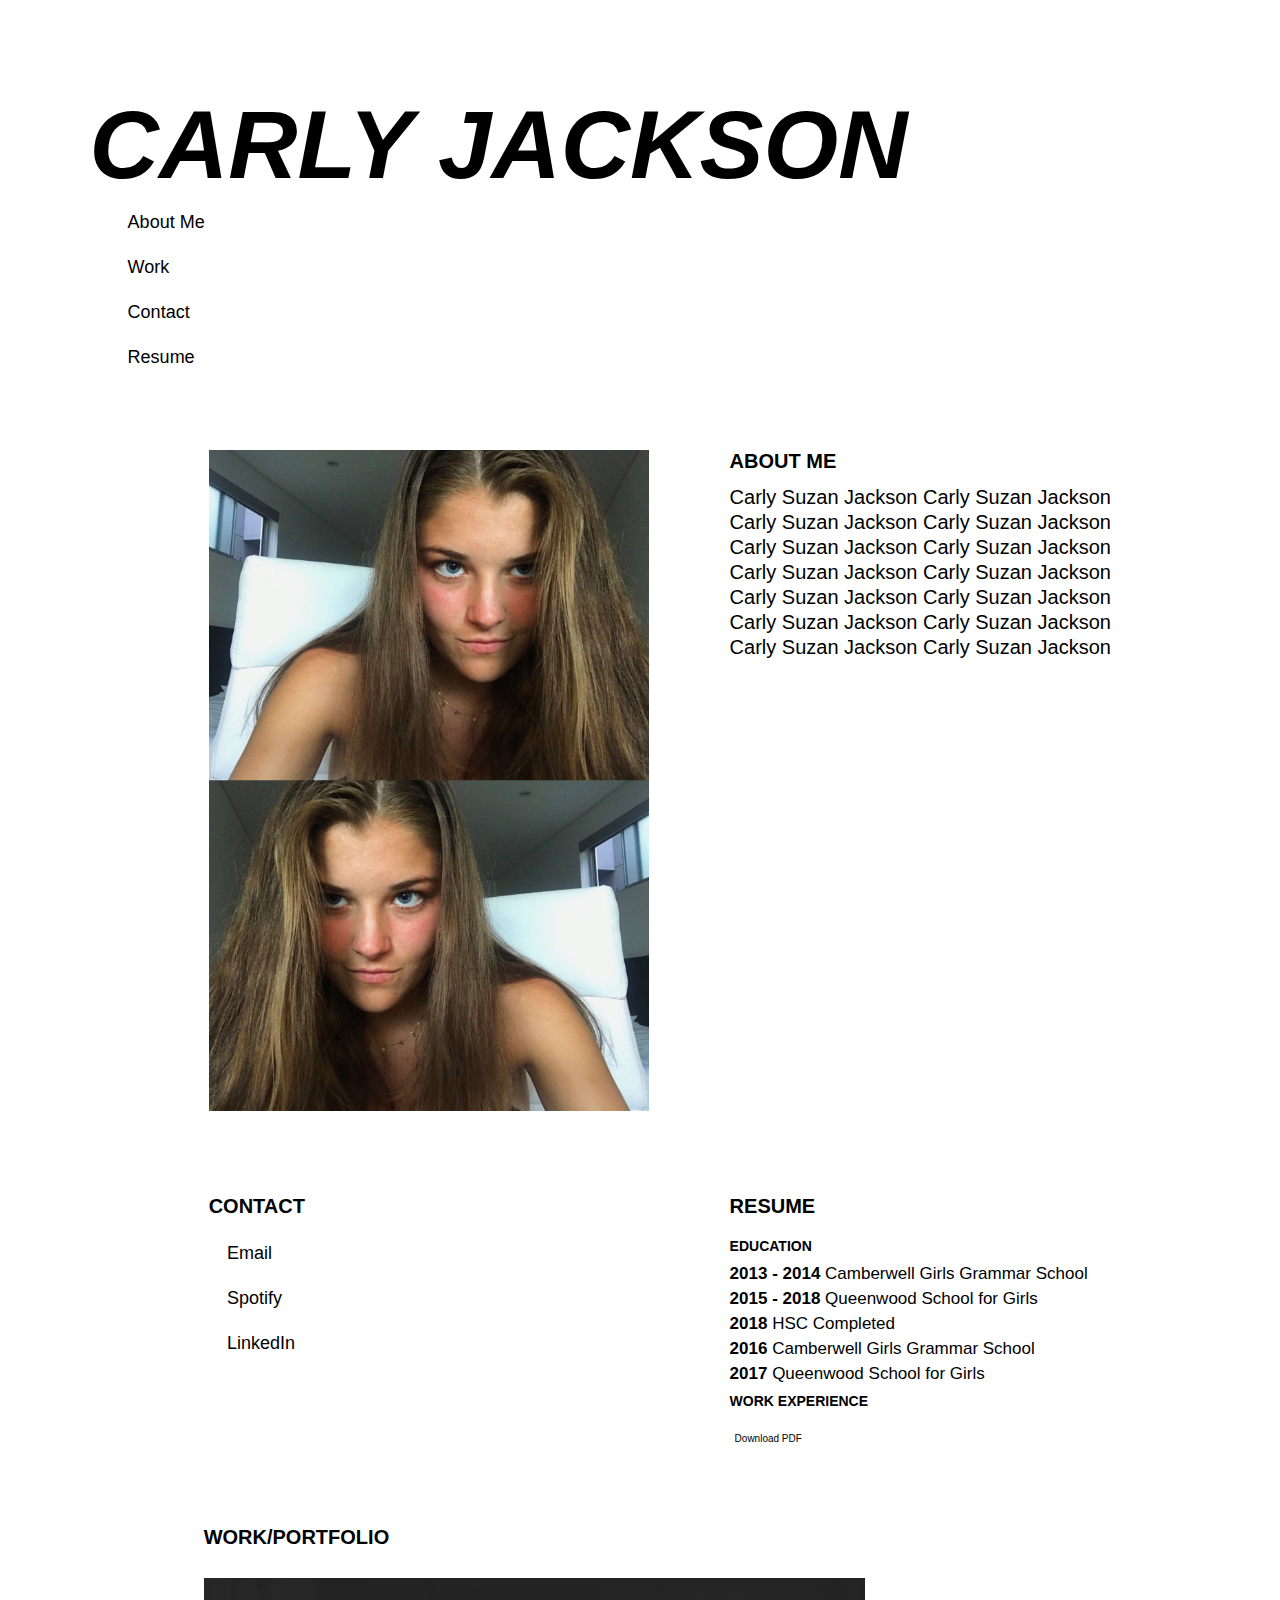
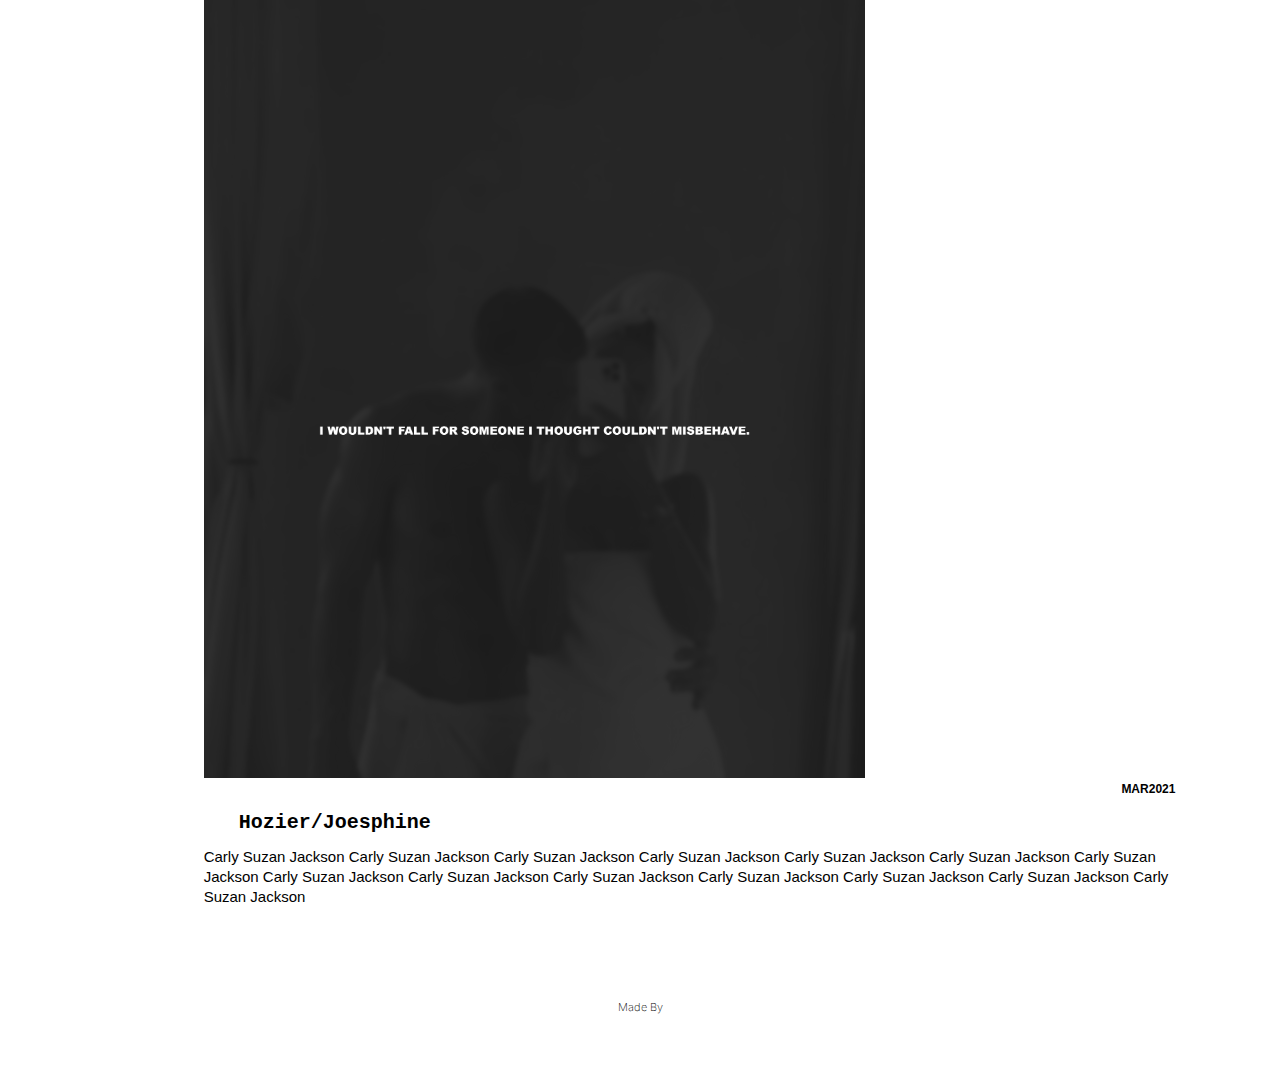
==== index.html @ 769faf05 "Adding in resume information, and basic layout complete." ====
<!DOCTYPE html>
<html lang="en-us">

<head>
    <meta charset="UTF-8" />
    <link rel="stylesheet" href="./assets/css/style.css">
    <!-- Imported Fonts -->
    <link rel="preconnect" href="https://fonts.gstatic.com"> 
    <link href="https://fonts.googleapis.com/css2?family=Inter&display=swap" rel="stylesheet">
    <title>Carly's Portfolio Page</title>

</head>


<style>
    /* @font-face {  
    src: url(assets/fonts/Matroska-RppG6.ttf) format("Matroska");
    } */
</style>

<body>
<!-- Header/Title -->
    <header>
        <h1>Carly Jackson</h1>
    </header>

    <!-- Navigation Bar -->
<nav class="nav-list">
    <ul>    
        <a href="#about-me">About Me</a>
        <a href="work">Work</a>
        <a href="#contact">Contact</a>
        <a href="#resume">Resume</a>
    </ul>
</nav>

<main>

    <div class="flex-container">
        <div class="flex-item">
<!-- Block 1 -->
            <!-- <img class="personal-img" src="assets/images/000039_copy.png"> -->
            <img class="personal-img" src="assets/images/cj.png">
            </div>
        
<!-- Block 2 -->
            <div class="flex-item">
                <h3 id="about-me">About Me</h3>
            <p>
            Carly Suzan Jackson Carly Suzan Jackson Carly Suzan Jackson Carly Suzan Jackson Carly Suzan Jackson Carly Suzan Jackson Carly Suzan Jackson Carly Suzan Jackson Carly Suzan Jackson Carly Suzan Jackson Carly Suzan Jackson Carly Suzan Jackson Carly Suzan Jackson Carly Suzan Jackson
            </p>
            </div>
        
<!-- Block 3 -->
            <div class="flex-item">
            <h3 id="contact">Contact</h3>
                <ul>
                    <a class="button" href="carlysjackson2@gmail.com">Email</a>
                    <a class="button">Spotify</a>
                    <a class="button" href="https://www.linkedin.com/in/carly-jackson-00000">LinkedIn</a>
                </ul>
            </div>

<!-- Block 4 -->
            <div class="flex-item">
                <h3 id="resume">Resume</h3>
                <p class="sub-heading">Education</p>
                <p class="resume-text"><strong>2013 - 2014</strong>     Camberwell Girls Grammar School</p>
                <p class="resume-text"><strong>2015 - 2018</strong>     Queenwood School for Girls</p>
                <p class="resume-text"><strong>2018</strong>    HSC Completed</p>
                <p class="resume-text"><strong>2016</strong>     Camberwell Girls Grammar School</p>
                <p class="resume-text"><strong>2017</strong>     Queenwood School for Girls</p>
                <p class="sub-heading">Work Experience</p>

                <p>
                <a class="pdf-style">Download PDF</a>
                </p>
            </div>
    </div>

<!-- Block 5 -->
    <div>
        <article class="full-width">
            <h3 id="work">Work/Portfolio</h3>
            <img class="image-two" src="./assets/images/000039_copy.png">
            <h6>MAR2021</h6>
            <h4>Hozier/Joesphine</h4>
            <p class="work-info">
            Carly Suzan Jackson Carly Suzan Jackson Carly Suzan Jackson Carly Suzan Jackson Carly Suzan Jackson Carly Suzan Jackson Carly Suzan Jackson Carly Suzan Jackson Carly Suzan Jackson Carly Suzan Jackson Carly Suzan Jackson Carly Suzan Jackson Carly Suzan Jackson Carly Suzan Jackson
            </p>
        </article>
    </div>

    <footer>
        <h5 class="footer-text">Made By</h5>
    </footer>
</main>
</html>
---- assets/css/style.css ----
* {
    margin: 0;
    /* border: solid; */
    border-color: rgb(255, 185, 80);
    box-sizing: border-box;
    border-width: 1px;
}

:root {
    margin-left: 7%;
    margin-right: 7%;
    margin-top: 7%;
}

/* Header */
h1 {
    font-family: Helvetica Neue, Arial, sans-serif;
    text-transform: uppercase;
    font-size: 600%;
    text-align: left;
    font-style: oblique;
    width: 100%;
}


/* Navigation Menu */
a {
    list-style-type: none;
    padding: 5px;
    display: block;
    font-family: Arial, Helvetica, sans-serif;
    color:black;
    font-size: 18px;
    text-decoration: none;
    margin-left: 3%;
    line-height: 35px;
}

ul {
    padding-inline-start: 0%;
}

/* Body */
/* Grid/Flex */
.flex-container {
    display: grid;
    flex-direction: row;
    align-items: flex-start;
    grid-template-columns: 50% 50%;
    margin-top: 30px;
    margin-left: 9%;
}

/* Individual Items */
.flex-item {
    flex-shrink: 1;
    align-items: flex-start;
    margin: 8%;
    /* margin: 3.5%; */
    max-width: 450px;
    /* padding: 20px; */
}

.flex-item:nth-child(odd) {
    margin-left: 20px;
}


/* Contents */
/* Personal Image */
.personal-img {
    max-width: 100%;
}


/* Text */
/* Subheadings */
h3 {
    font-family: 'Matroska-RppG6.ttf', Arial, Helvetica, sans-serif;
    font-size: 20px;
    font-weight: 300px;
    padding-bottom: 3%;
    text-transform: uppercase;
}

h4 {
    font-family:monospace;
    font-size: 20px;
    margin-left: 35px;
    padding-top: 15px;
    padding-bottom: 8px;
}

h6 {
    font-family:-apple-system, BlinkMacSystemFont, 'Segoe UI', Roboto, Oxygen, Ubuntu, Cantarell, 'Open Sans', 'Helvetica Neue', sans-serif;
    font-size: 12px;
    text-align: right;
    /* Incase font - New and imported */
    /* font-family: 'Inter', sans-serif; */
}

.sub-heading {
    font-family: -apple-system, BlinkMacSystemFont, 'Segoe UI', Roboto, Oxygen, Ubuntu, Cantarell, 'Open Sans', 'Helvetica Neue', sans-serif;
    font-size: 14px;
    font-weight: 700;
    text-transform: uppercase;
    line-height: 30px;
}

/* Paragraph Text */
p {
    font-family: Arial, Helvetica, sans-serif;
    font-size: 20px;
    text-align: left;
    line-height: 25px;
}

.resume-text {
    font-family: Helvetica, Arial, sans-serif;
    font-size: 17px;
}

.pdf-style {
    font-family: -apple-system, BlinkMacSystemFont, 'Segoe UI', Roboto, Oxygen, Ubuntu, Cantarell, 'Open Sans', 'Helvetica Neue', sans-serif;
    font-size: 10px;
    margin: 0;
}


article {
    font-family: ;
    margin-left: 9%;
    margin-top: 10px;
    margin-bottom: 10px;
    padding: 15px;
}

.image-two {
    filter: saturate(0);
    max-width: 100%;
    max-height: 800px;
}

/* Portfolio piece description. */
.work-info {
    font-family: -apple-system, BlinkMacSystemFont, 'Segoe UI', Roboto, Oxygen, Ubuntu, Cantarell, 'Open Sans', 'Helvetica Neue', sans-serif;
    font-size: 15px;
    text-align: left;
    line-height: 20px;
    padding-top: 5px;
}


/* Footer */
footer {
    background-color: white;
    height: 150px;
}

h5, .footer-text {
    font-family: 'Inter', sans-serif;
    font-size: 11px;
    font-weight: 200;
    text-align: center;
    vertical-align: middle;
    line-height: 150px;
}


/* EFFECTS */
/* Button HOVERS - Header, Navigation Bar and Contact */
/* h1:hover {
        text-shadow: 2px 3px rgb(255, 0, 149);
} */

a:hover {
    color: rgb(255, 0, 149);
    cursor: grab;
}

.image-two:hover {
    filter: saturate(100%);
    transition: 0.4s;
}

h1:hover {
    color: violet;
}

/* Button CLICKED */
a:active {
    font-style: oblique;
}


/* VIEW AND SIZES */
/* Portrait iPhone */
@media only screen {
    orientation: portrait;
}


/* Smaller screens */
/* Small Laptop #1  -  940px */
@media screen and (max-width: 940px) {
    h1 {
        font-size: 450%;
    }

    nav ul {
        padding-top: 3%;
}

    a {
        font-size: 15px;
    }
}

/* Big iPad #2  -  750px */
@media screen and (max-width: 750px) {
    h1 {
        font-size: 300%;
    }

    a {
        font-size: 17px;
    }

    /* Card / Section 1 */
    .card {
        flex-direction: column;
    }

    .column {
        width: 100%;
      }
}


/* Small iPad #3  -  650px */
@media screen and (max-width: 650px) {
    h1 {
        font-size: 300%;
    }

    nav ul {
        padding: 4%;
    }

    .flex-container {
        display: grid;
        flex-direction: row;
        align-items: flex-start;
        grid-template-columns: 100%;
        margin-top: 30px;
        margin-left: 4%;
        /* margin-bottom: 100px; */
    }

    .flex-item {
        margin-bottom: 9.5%;
        padding:0%;
    }

    article {
        margin: 30px;
    }
}

/* 1 Column */
/* Just Bigger Than iPhone  -  500px */ */
    @media screen and (max-width: 590px) {
    .flex-item {
        margin-bottom: 15%;
    }

    .flex-container {
        margin-left: 4%;
    }
}

/* iPhone  --  350 - 420px */
    @media screen and (max-width: 590px) {
        .flex-container {
            margin-left: 0%;
        }

        .flex-item {
            padding: 0;
            margin-top: 45px;
            margin-bottom: 45px;
        }

        h3 {
            font-size: 20px;
        }

        .personal-img {
            margin:0%;
        }

        article {
            margin:3.5%;
            margin-right: 15%;
            margin-left: 0%;
            padding: 12px;
            width: 100%;
        }

        .work-info {
            padding-top: 25px;
        }
    }


/* Navigation Bar */
@media screen and (max-width: 768px) {
    nav {
      flex-direction: column;
    }
}
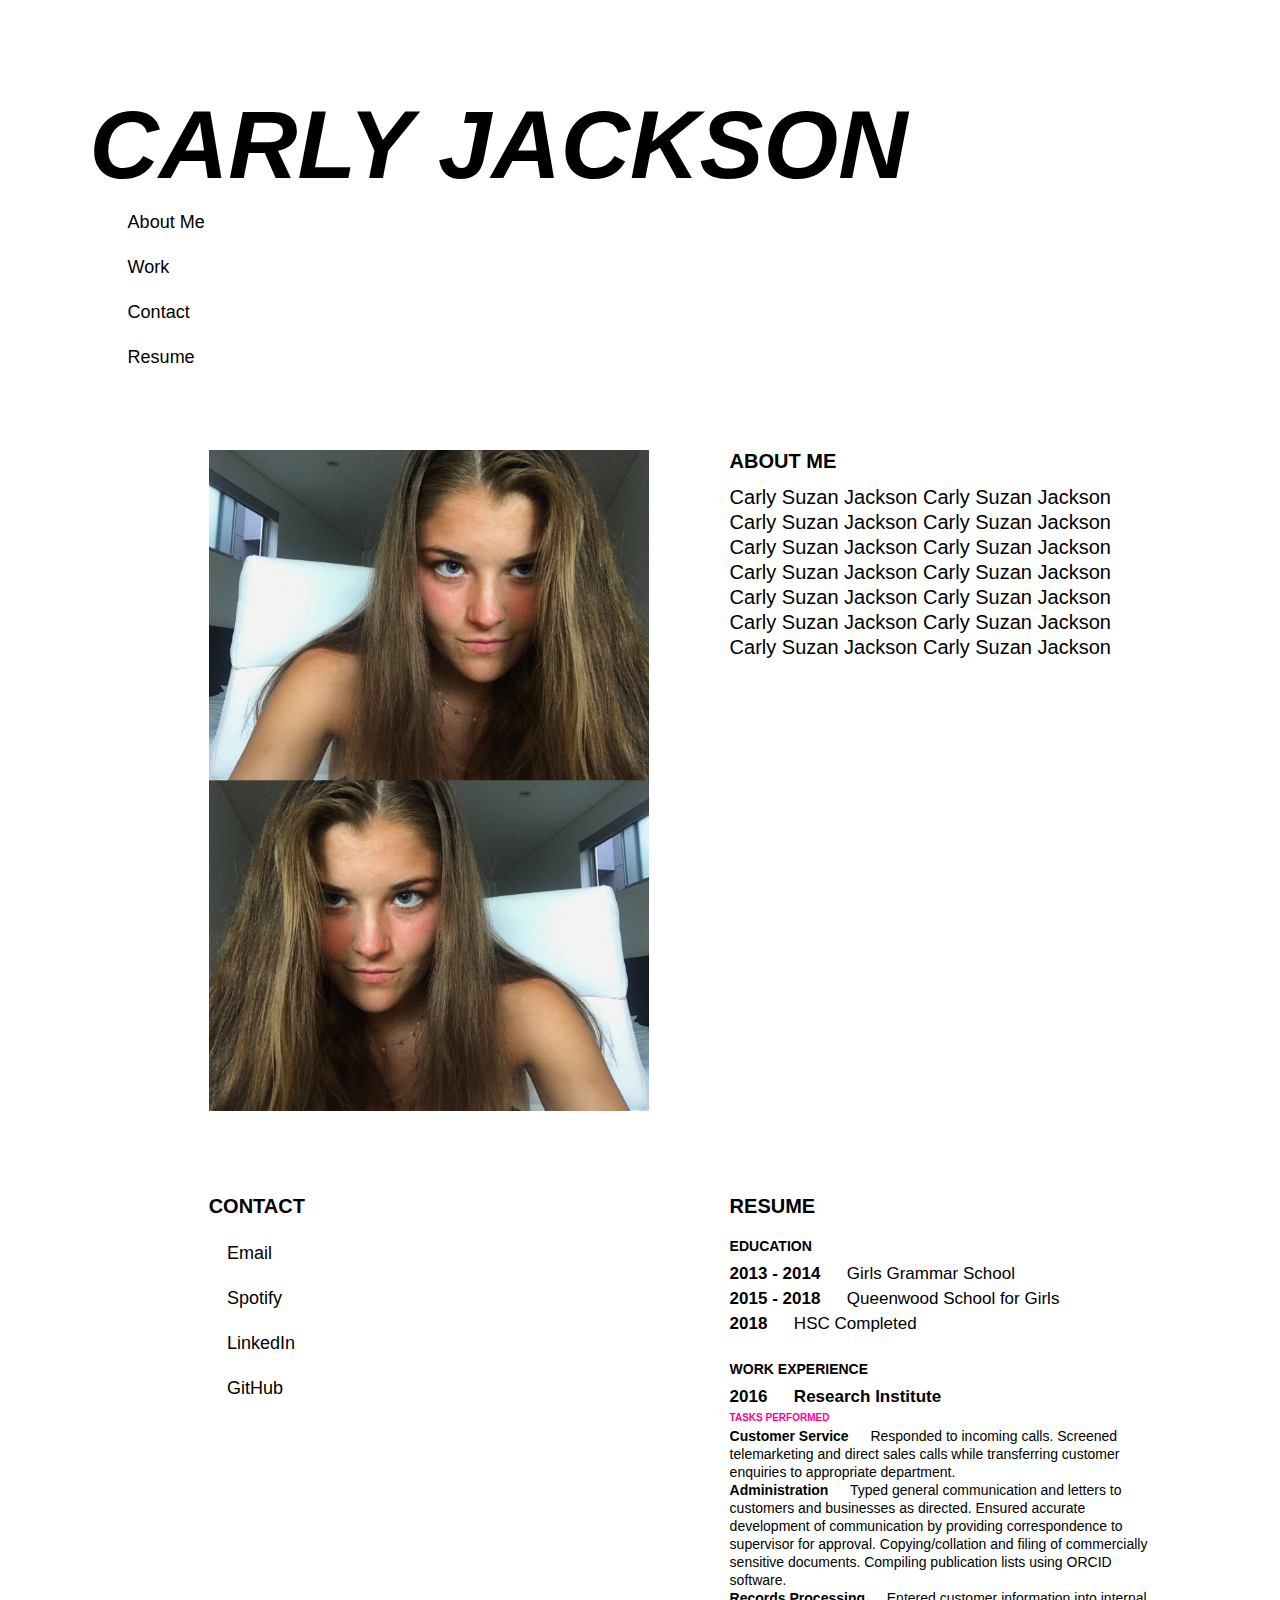
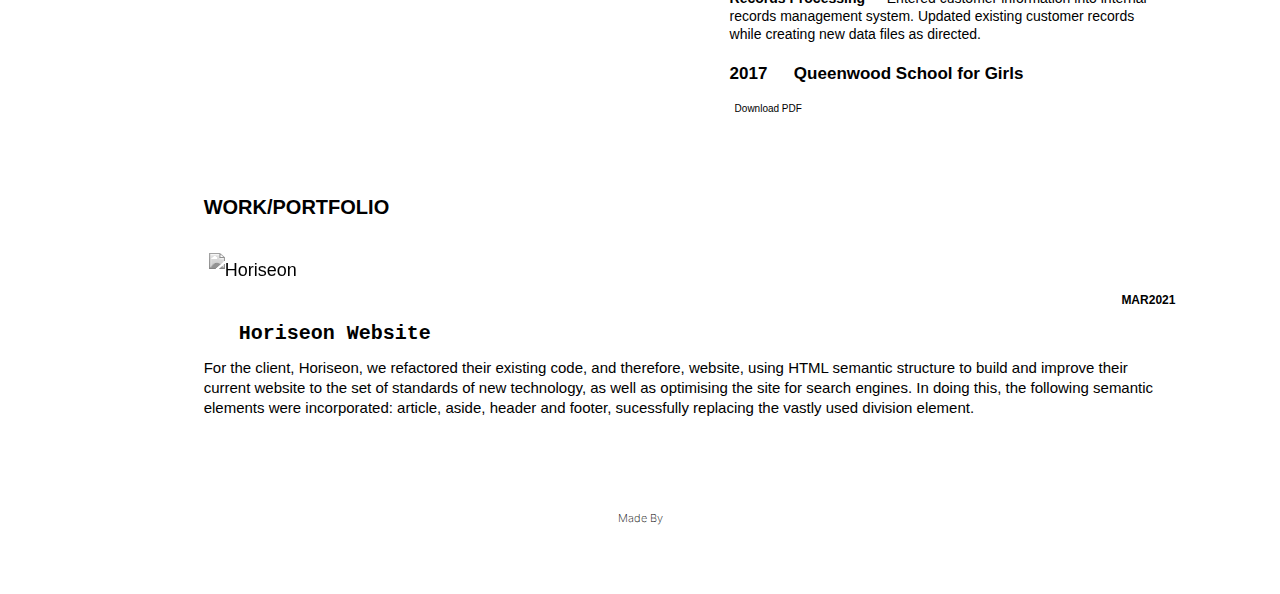
==== commit 4bc7cb87: "Nearly final product. Adding in resume items and need to finalise social links and about me. Tuesday" ====
--- a/index.html
+++ b/index.html
@@ -28,7 +28,7 @@
 <nav class="nav-list">
     <ul>    
         <a href="#about-me">About Me</a>
-        <a href="work">Work</a>
+        <a href="#work">Work</a>
         <a href="#contact">Contact</a>
         <a href="#resume">Resume</a>
     </ul>
@@ -36,60 +36,76 @@
 
 <main>
 
-    <div class="flex-container">
-        <div class="flex-item">
+    <main class="flex-container">
+        <main class="flex-item">
 <!-- Block 1 -->
             <!-- <img class="personal-img" src="assets/images/000039_copy.png"> -->
             <img class="personal-img" src="assets/images/cj.png">
-            </div>
+        </main>
         
 <!-- Block 2 -->
-            <div class="flex-item">
+            <main class="flex-item">
                 <h3 id="about-me">About Me</h3>
             <p>
             Carly Suzan Jackson Carly Suzan Jackson Carly Suzan Jackson Carly Suzan Jackson Carly Suzan Jackson Carly Suzan Jackson Carly Suzan Jackson Carly Suzan Jackson Carly Suzan Jackson Carly Suzan Jackson Carly Suzan Jackson Carly Suzan Jackson Carly Suzan Jackson Carly Suzan Jackson
             </p>
-            </div>
+            </main>
         
 <!-- Block 3 -->
-            <div class="flex-item">
+            <main class="flex-item">
             <h3 id="contact">Contact</h3>
                 <ul>
                     <a class="button" href="carlysjackson2@gmail.com">Email</a>
                     <a class="button">Spotify</a>
                     <a class="button" href="https://www.linkedin.com/in/carly-jackson-00000">LinkedIn</a>
+                    <a class="button" href="https://github.com/caarlyjackson">GitHub</a>
                 </ul>
-            </div>
+            </main>
 
 <!-- Block 4 -->
-            <div class="flex-item">
+            <main class="flex-item">
                 <h3 id="resume">Resume</h3>
                 <p class="sub-heading">Education</p>
-                <p class="resume-text"><strong>2013 - 2014</strong>     Camberwell Girls Grammar School</p>
-                <p class="resume-text"><strong>2015 - 2018</strong>     Queenwood School for Girls</p>
-                <p class="resume-text"><strong>2018</strong>    HSC Completed</p>
-                <p class="resume-text"><strong>2016</strong>     Camberwell Girls Grammar School</p>
-                <p class="resume-text"><strong>2017</strong>     Queenwood School for Girls</p>
+                    <p class="resume-text"><strong>2013 - 2014</strong> &emsp; Girls Grammar School</p>
+                    <p class="resume-text"><strong>2015 - 2018</strong> &emsp; Queenwood School for Girls</p>
+                    <p class="resume-text"><strong>2018</strong> &emsp; HSC Completed</p>
+                <br>
                 <p class="sub-heading">Work Experience</p>
+                <p class="resume-text"><strong>2016 &emsp; Research Institute</strong></p>
+                    <p class="explanation-heading">Tasks Performed</p>
+                        <p class="resume-explanation"><strong>Customer Service</strong> &emsp; Responded to incoming calls. Screened telemarketing and direct sales calls while transferring customer enquiries to appropriate department.</p>
+                        <p class="resume-explanation"><strong>Administration</strong> &emsp; Typed general communication and letters to customers and businesses as directed. Ensured accurate development of communication by providing correspondence to supervisor for approval. Copying/collation and filing of commercially sensitive documents. Compiling publication lists using ORCID software.</p>
+                        <p class="resume-explanation"><strong>Records Processing</strong> &emsp; Entered customer information into internal records management system. Updated existing customer records while creating new data files as directed.</p>
+        <br>
+                <p class="resume-text"><strong>2017 &emsp; Queenwood School for Girls</strong></p>
+                        <p class="explanation-heading"></p>
 
                 <p>
                 <a class="pdf-style">Download PDF</a>
                 </p>
-            </div>
-    </div>
+            </main>
+    </main>
 
 <!-- Block 5 -->
-    <div>
+    <main>
         <article class="full-width">
             <h3 id="work">Work/Portfolio</h3>
-            <img class="image-two" src="./assets/images/000039_copy.png">
+
+            <a class="portfolio-image" href="https://caarlyjackson.github.io/Horiseon_Website/">
+                <img src="./assets/images/CJ-Website-Screenshot-1.png" alt="Horiseon" class="portfolio-image">
+                </a>
+            <!-- <main a href="https://caarlyjackson.github.io/Horiseon_Website/"> -->
+            <!-- <img class="portfolio-image" alt="Horiseon" src="./assets/images/CJ-Website-Screenshot-1.png"> -->
+            <!-- <a class="portfolio-image" href="https://caarlyjackson.github.io/Horiseon_Website/"></a> -->
+        <!-- </main> -->
             <h6>MAR2021</h6>
-            <h4>Hozier/Joesphine</h4>
+            
+            <h4>Horiseon Website</h4>
             <p class="work-info">
-            Carly Suzan Jackson Carly Suzan Jackson Carly Suzan Jackson Carly Suzan Jackson Carly Suzan Jackson Carly Suzan Jackson Carly Suzan Jackson Carly Suzan Jackson Carly Suzan Jackson Carly Suzan Jackson Carly Suzan Jackson Carly Suzan Jackson Carly Suzan Jackson Carly Suzan Jackson
+            For the client, Horiseon, we refactored their existing code, and therefore, website, using HTML semantic structure to build and improve their current website to the set of standards of new technology, as well as optimising the site for search engines. In doing this, the following semantic elements were incorporated: article, aside, header and footer, sucessfully replacing the vastly used division element.
             </p>
         </article>
-    </div>
+    </main>
 
     <footer>
         <h5 class="footer-text">Made By</h5>
--- a/assets/css/style.css
+++ b/assets/css/style.css
@@ -4,6 +4,7 @@
     border-color: rgb(255, 185, 80);
     box-sizing: border-box;
     border-width: 1px;
+    background-color: white;
 }
 
 :root {
@@ -120,6 +121,22 @@
     font-size: 17px;
 }
 
+.explanation-heading {
+    font-family: Helvetica, sans-serif;
+    font-size: 10px;
+    /* font-style: oblique; */
+    font-weight: 600;
+    text-transform: uppercase;
+    line-height: 18px;
+    color: rgb(255, 0, 149);
+}
+
+.resume-explanation {
+    font-family: Helvetica, Arial, sans-serif;
+    font-size: 14px;
+    line-height: 18px;
+}
+
 .pdf-style {
     font-family: -apple-system, BlinkMacSystemFont, 'Segoe UI', Roboto, Oxygen, Ubuntu, Cantarell, 'Open Sans', 'Helvetica Neue', sans-serif;
     font-size: 10px;
@@ -135,10 +152,11 @@
     padding: 15px;
 }
 
-.image-two {
+.portfolio-image {
     filter: saturate(0);
     max-width: 100%;
     max-height: 800px;
+    margin-left: 0%;
 }
 
 /* Portfolio piece description. */
@@ -173,18 +191,19 @@
         text-shadow: 2px 3px rgb(255, 0, 149);
 } */
 
+/* Heading effects */
 a:hover {
     color: rgb(255, 0, 149);
     cursor: grab;
 }
 
-.image-two:hover {
+h1:hover {
+    color: violet;
+}
+
+.portfolio-image:hover {
     filter: saturate(100%);
     transition: 0.4s;
-}
-
-h1:hover {
-    color: violet;
 }
 
 /* Button CLICKED */
@@ -277,6 +296,10 @@
     .flex-container {
         margin-left: 4%;
     }
+
+    .portfolio-image {
+        filter: saturate(100);
+    
 }
 
 /* iPhone  --  350 - 420px */
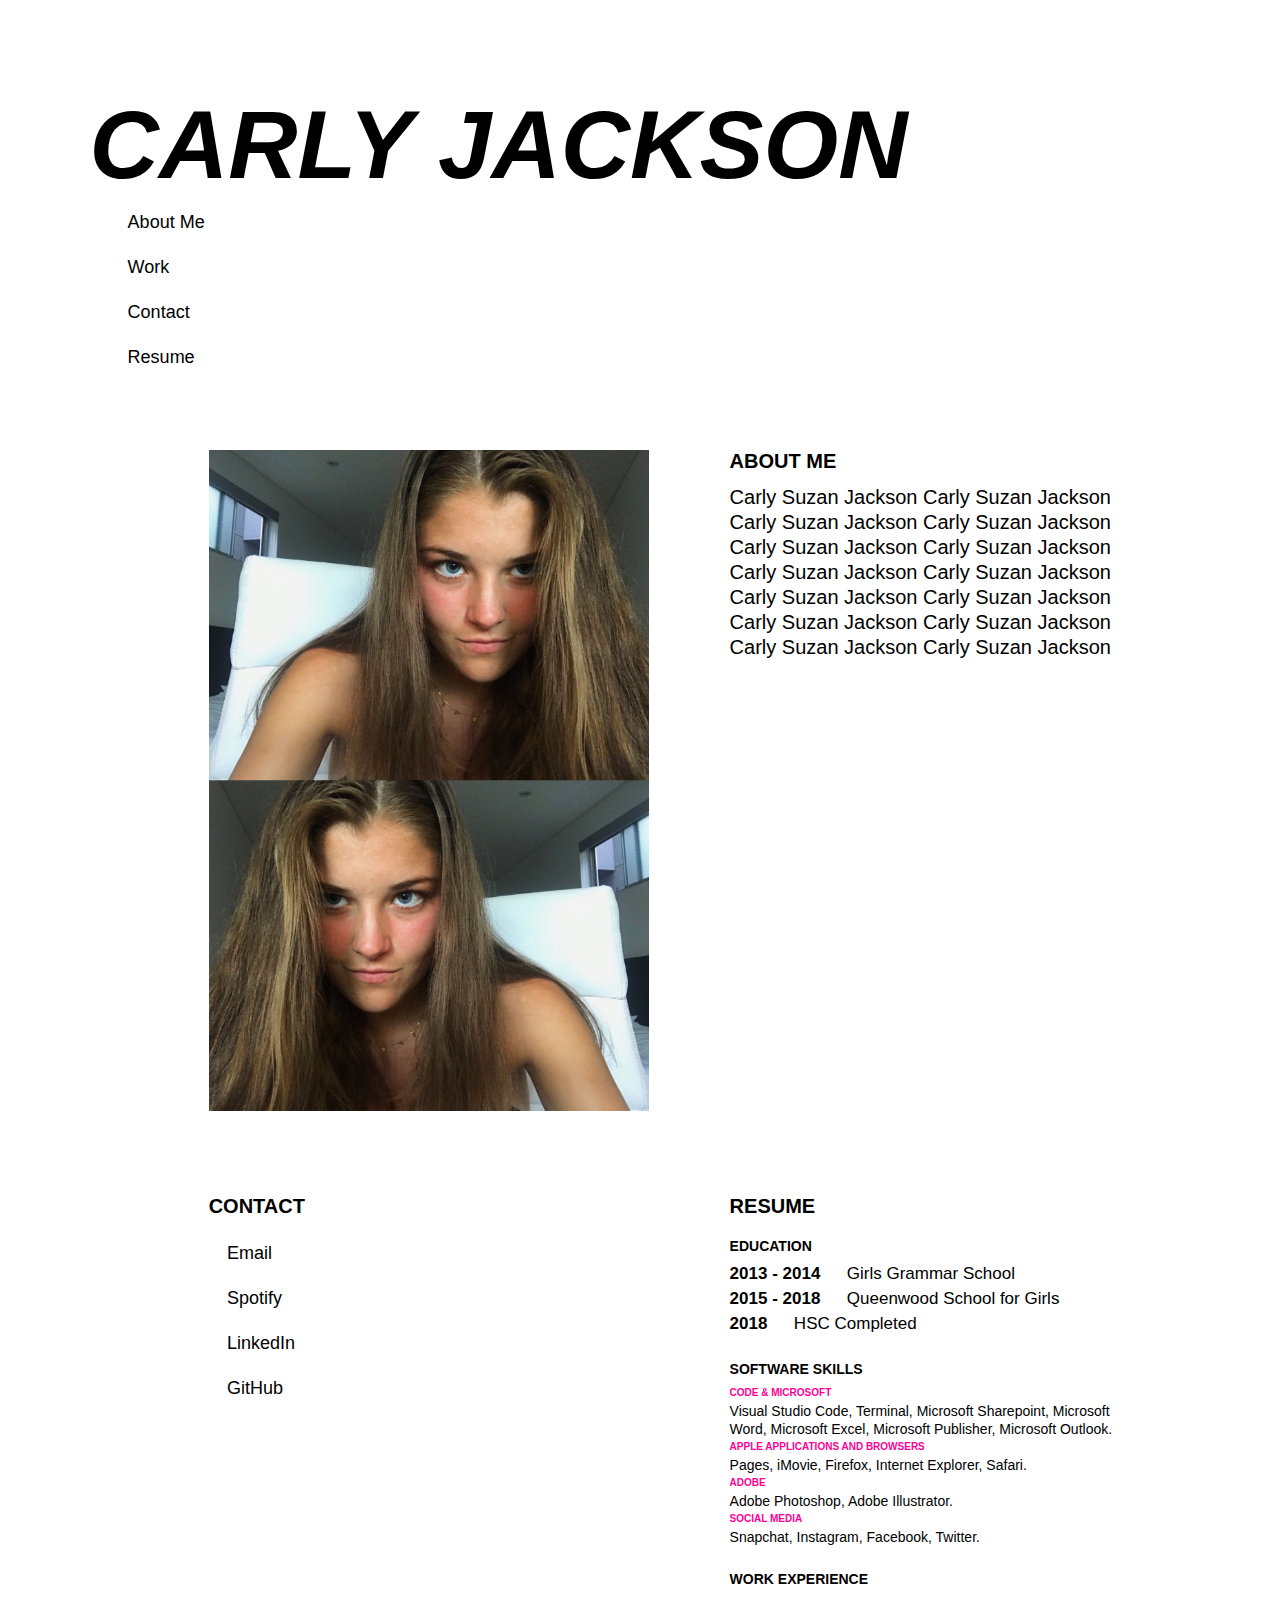
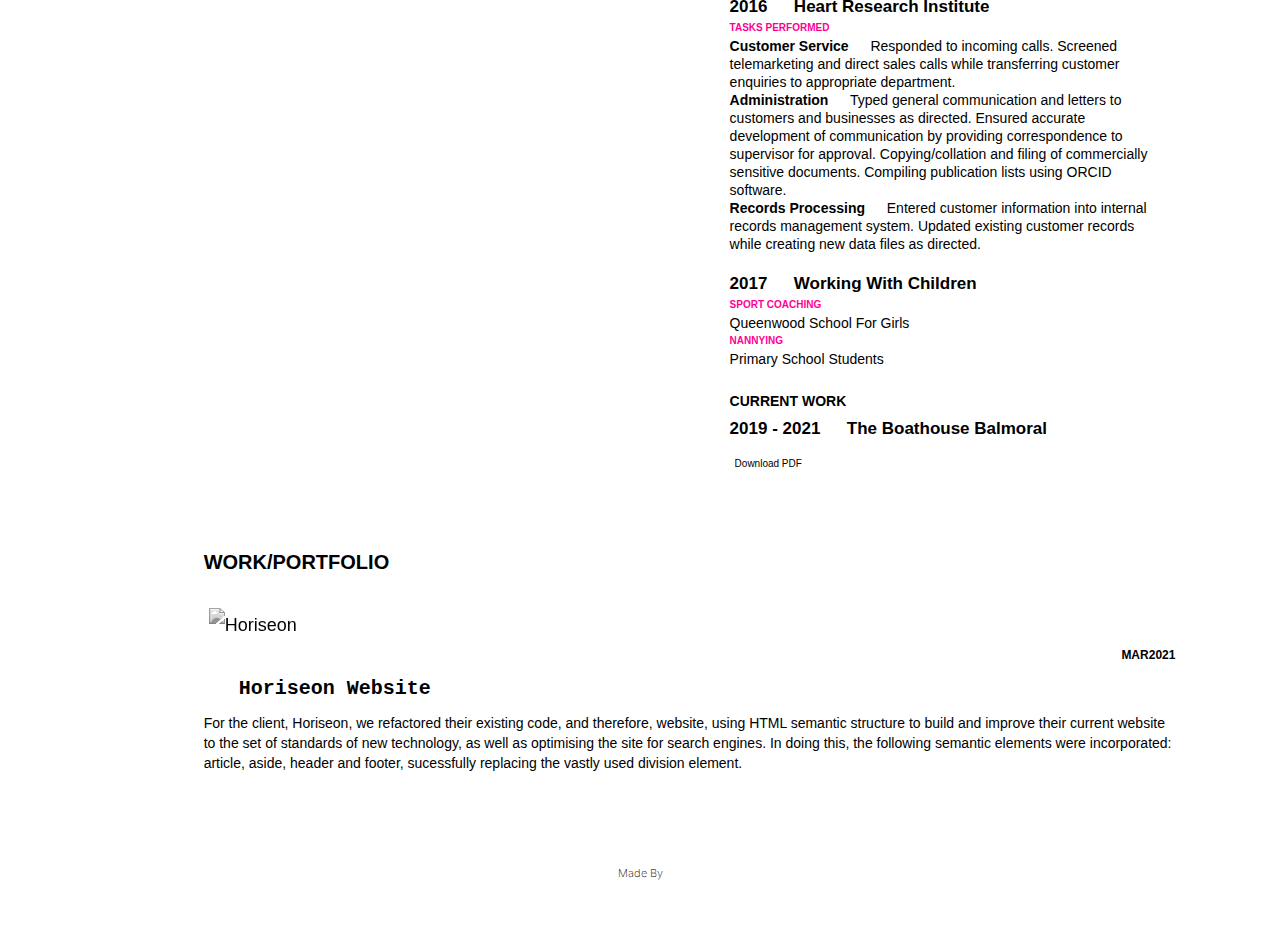
==== commit 5883fe36: "Checking iPhone screen/one column sizing." ====
--- a/index.html
+++ b/index.html
@@ -45,7 +45,7 @@
         
 <!-- Block 2 -->
             <main class="flex-item">
-                <h3 id="about-me">About Me</h3>
+                <h2 id="about-me">About Me</h2>
             <p>
             Carly Suzan Jackson Carly Suzan Jackson Carly Suzan Jackson Carly Suzan Jackson Carly Suzan Jackson Carly Suzan Jackson Carly Suzan Jackson Carly Suzan Jackson Carly Suzan Jackson Carly Suzan Jackson Carly Suzan Jackson Carly Suzan Jackson Carly Suzan Jackson Carly Suzan Jackson
             </p>
@@ -53,10 +53,10 @@
         
 <!-- Block 3 -->
             <main class="flex-item">
-            <h3 id="contact">Contact</h3>
+            <h2 id="contact">Contact</h2>
                 <ul>
                     <a class="button" href="carlysjackson2@gmail.com">Email</a>
-                    <a class="button">Spotify</a>
+                    <a class="button" href="spotify:user:carlysjackson">Spotify</a>
                     <a class="button" href="https://www.linkedin.com/in/carly-jackson-00000">LinkedIn</a>
                     <a class="button" href="https://github.com/caarlyjackson">GitHub</a>
                 </ul>
@@ -64,21 +64,48 @@
 
 <!-- Block 4 -->
             <main class="flex-item">
-                <h3 id="resume">Resume</h3>
+                <!-- Resume -->
+                <h2 id="resume">Resume</h2>
+                <!-- Education -->
                 <p class="sub-heading">Education</p>
                     <p class="resume-text"><strong>2013 - 2014</strong> &emsp; Girls Grammar School</p>
                     <p class="resume-text"><strong>2015 - 2018</strong> &emsp; Queenwood School for Girls</p>
                     <p class="resume-text"><strong>2018</strong> &emsp; HSC Completed</p>
-                <br>
+        <br>
+
+                <!-- Software Skills -->
+                <p class="sub-heading">Software Skills</p>
+                <p class="explanation-heading">Code & Microsoft</p>
+                <p class="resume-explanation">Visual Studio Code, Terminal, Microsoft Sharepoint, Microsoft Word, Microsoft Excel, Microsoft Publisher, Microsoft Outlook.</p>
+                <p class="explanation-heading">Apple Applications and Browsers</p>
+                <p class="resume-explanation">Pages, iMovie, Firefox, Internet Explorer, Safari.</p>
+                <p class="explanation-heading">Adobe</p>
+                <p class="resume-explanation">Adobe Photoshop, Adobe Illustrator.</p>
+                <p class="explanation-heading">Social Media</p>
+                <p class="resume-explanation">Snapchat, Instagram, Facebook, Twitter.</p>
+        <br>
+
+                <!-- Work Experience -->
                 <p class="sub-heading">Work Experience</p>
-                <p class="resume-text"><strong>2016 &emsp; Research Institute</strong></p>
+                <p class="resume-text"><strong>2016 &emsp; Heart Research Institute</strong></p>
                     <p class="explanation-heading">Tasks Performed</p>
                         <p class="resume-explanation"><strong>Customer Service</strong> &emsp; Responded to incoming calls. Screened telemarketing and direct sales calls while transferring customer enquiries to appropriate department.</p>
                         <p class="resume-explanation"><strong>Administration</strong> &emsp; Typed general communication and letters to customers and businesses as directed. Ensured accurate development of communication by providing correspondence to supervisor for approval. Copying/collation and filing of commercially sensitive documents. Compiling publication lists using ORCID software.</p>
                         <p class="resume-explanation"><strong>Records Processing</strong> &emsp; Entered customer information into internal records management system. Updated existing customer records while creating new data files as directed.</p>
         <br>
-                <p class="resume-text"><strong>2017 &emsp; Queenwood School for Girls</strong></p>
-                        <p class="explanation-heading"></p>
+
+                <p class="resume-text"><strong>2017 &emsp; Working With Children</strong></p>
+                        <p class="explanation-heading">Sport Coaching</p>
+                        <p class="resume-explanation">Queenwood School For Girls</p>
+                        <p class="explanation-heading">Nannying</p>
+                        <p class="resume-explanation">Primary School Students</p>
+
+        <br>
+
+                <!-- Current Work -->
+                <p class="sub-heading">Current Work</p>
+                <p class="resume-text"><strong>2019 - 2021 &emsp; The Boathouse Balmoral</strong></p>
+
 
                 <p>
                 <a class="pdf-style">Download PDF</a>
@@ -89,17 +116,16 @@
 <!-- Block 5 -->
     <main>
         <article class="full-width">
-            <h3 id="work">Work/Portfolio</h3>
-
+            <!-- Portfolio -->
+            <h2 id="work">Work/Portfolio</h2>
+    <!-- Work Block 1 -->
+            <!-- Image -->
             <a class="portfolio-image" href="https://caarlyjackson.github.io/Horiseon_Website/">
                 <img src="./assets/images/CJ-Website-Screenshot-1.png" alt="Horiseon" class="portfolio-image">
                 </a>
-            <!-- <main a href="https://caarlyjackson.github.io/Horiseon_Website/"> -->
-            <!-- <img class="portfolio-image" alt="Horiseon" src="./assets/images/CJ-Website-Screenshot-1.png"> -->
-            <!-- <a class="portfolio-image" href="https://caarlyjackson.github.io/Horiseon_Website/"></a> -->
-        <!-- </main> -->
             <h6>MAR2021</h6>
             
+<!-- Description -->
             <h4>Horiseon Website</h4>
             <p class="work-info">
             For the client, Horiseon, we refactored their existing code, and therefore, website, using HTML semantic structure to build and improve their current website to the set of standards of new technology, as well as optimising the site for search engines. In doing this, the following semantic elements were incorporated: article, aside, header and footer, sucessfully replacing the vastly used division element.
--- a/assets/css/style.css
+++ b/assets/css/style.css
@@ -76,7 +76,7 @@
 
 /* Text */
 /* Subheadings */
-h3 {
+h2 {
     font-family: 'Matroska-RppG6.ttf', Arial, Helvetica, sans-serif;
     font-size: 20px;
     font-weight: 300px;
@@ -162,7 +162,7 @@
 /* Portfolio piece description. */
 .work-info {
     font-family: -apple-system, BlinkMacSystemFont, 'Segoe UI', Roboto, Oxygen, Ubuntu, Cantarell, 'Open Sans', 'Helvetica Neue', sans-serif;
-    font-size: 15px;
+    font-size: 14px;
     text-align: left;
     line-height: 20px;
     padding-top: 5px;
@@ -287,8 +287,8 @@
 }
 
 /* 1 Column */
-/* Just Bigger Than iPhone  -  500px */ */
-    @media screen and (max-width: 590px) {
+/* Just Bigger Than iPhone  -  700px */ */
+    @media screen and (max-width: 700px) {
     .flex-item {
         margin-bottom: 15%;
     }
@@ -303,7 +303,7 @@
 }
 
 /* iPhone  --  350 - 420px */
-    @media screen and (max-width: 590px) {
+    @media screen and (max-width: 700px) {
         .flex-container {
             margin-left: 0%;
         }
@@ -314,7 +314,7 @@
             margin-bottom: 45px;
         }
 
-        h3 {
+        h2 {
             font-size: 20px;
         }
 
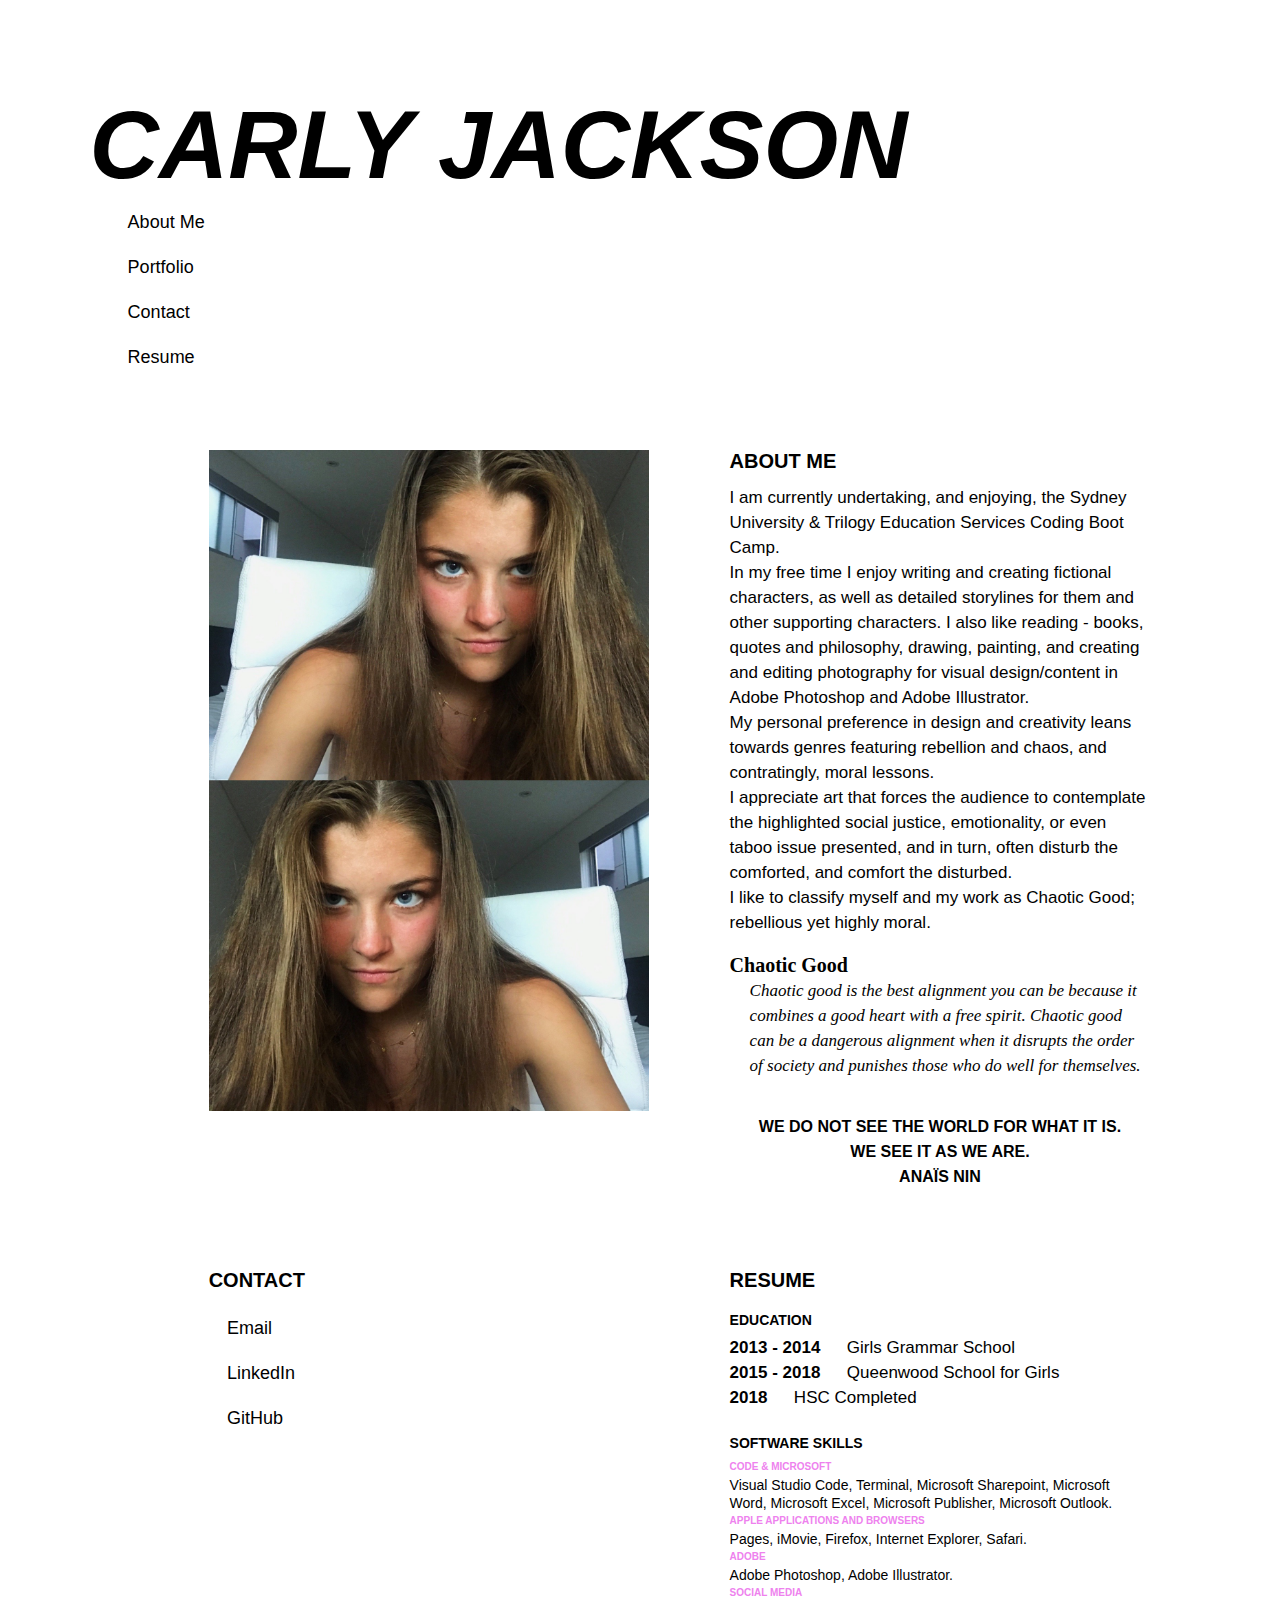
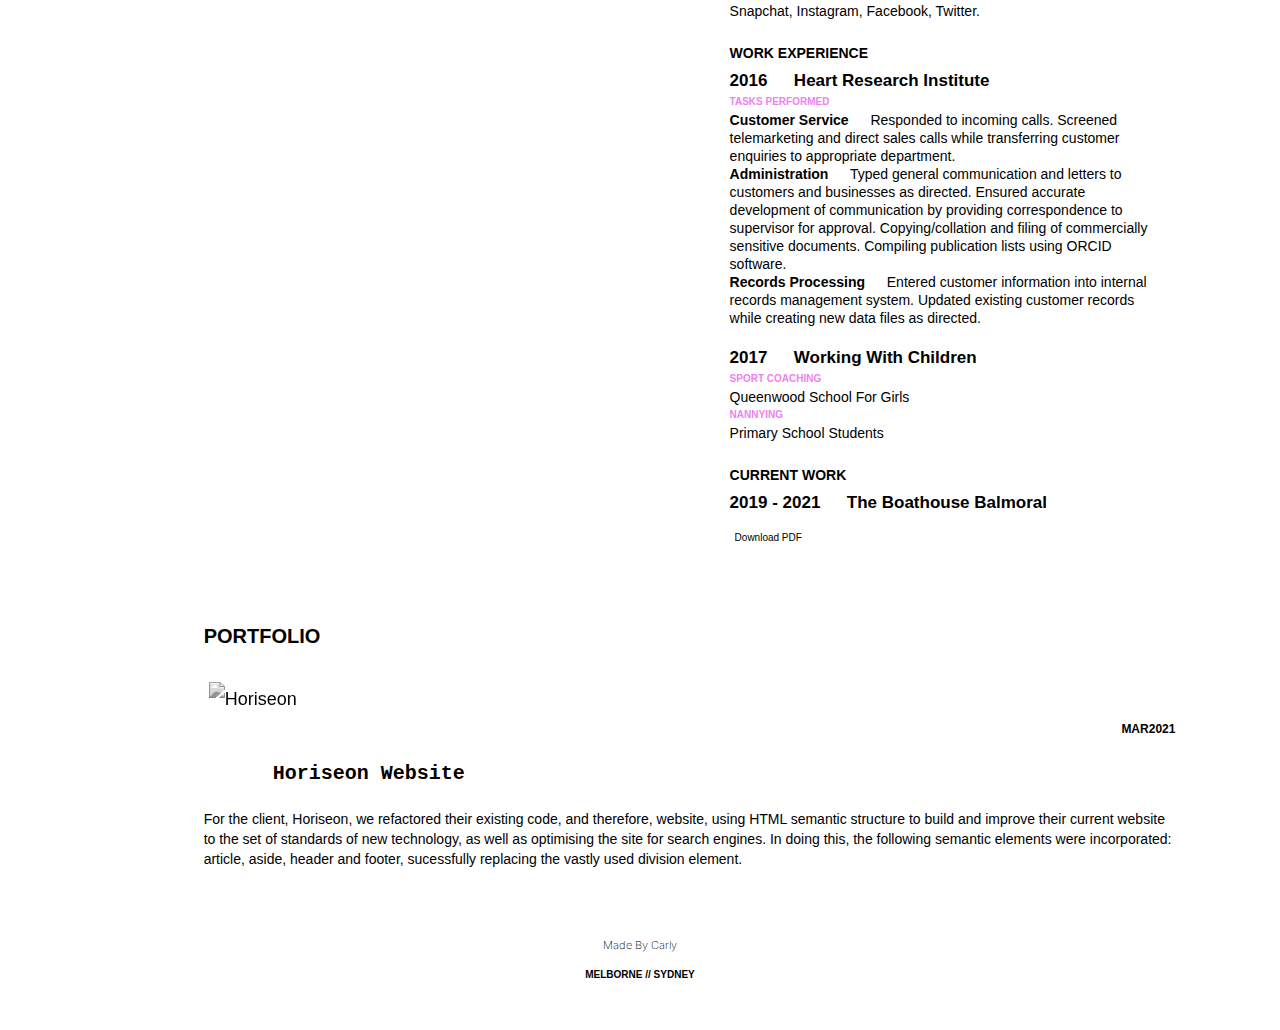
==== commit abf8d7c2: "Pretty much final upload. Index complete. Style sheet complete. README complete. Thursday 11/03. 12:" ====
--- a/index.html
+++ b/index.html
@@ -28,7 +28,7 @@
 <nav class="nav-list">
     <ul>    
         <a href="#about-me">About Me</a>
-        <a href="#work">Work</a>
+        <a href="#portfolio-part">Portfolio</a>
         <a href="#contact">Contact</a>
         <a href="#resume">Resume</a>
     </ul>
@@ -46,17 +46,28 @@
 <!-- Block 2 -->
             <main class="flex-item">
                 <h2 id="about-me">About Me</h2>
-            <p>
-            Carly Suzan Jackson Carly Suzan Jackson Carly Suzan Jackson Carly Suzan Jackson Carly Suzan Jackson Carly Suzan Jackson Carly Suzan Jackson Carly Suzan Jackson Carly Suzan Jackson Carly Suzan Jackson Carly Suzan Jackson Carly Suzan Jackson Carly Suzan Jackson Carly Suzan Jackson
-            </p>
+                    <p>I am currently undertaking, and enjoying, the Sydney University & Trilogy Education Services Coding Boot Camp.</p>
+                    <p>In my free time I enjoy writing and creating fictional characters, as well as detailed storylines for them and other supporting characters. I also like reading - books, quotes and philosophy, drawing, painting, and creating and editing photography for visual design/content in Adobe Photoshop and Adobe Illustrator.</p>
+                    <p>My personal preference in design and creativity leans towards genres featuring rebellion and chaos, and contratingly, moral lessons.</p>
+                    <p>I appreciate art that forces the audience to contemplate the highlighted social justice, emotionality, or even taboo issue presented, and in turn, often disturb the comforted, and comfort the disturbed.</p>
+                    <p>I like to classify myself and my work as Chaotic Good; rebellious yet highly moral.</p>
+            <br>
+                <p class="chaotic-good-heading"><b>Chaotic Good</b></p>
+                    <p class="chaotic-good-def">Chaotic good is the best alignment you can be because it combines a good heart with a free spirit. Chaotic good can be a dangerous alignment when it disrupts the order of society and punishes those who do well for themselves.</p>
+
+            <br>
+            <br>
+                <p class="personal-quote">We do not see the world for what it is.</p>
+                <p class="personal-quote">We see it as we are.</p>
+                <p class="personal-quote">Anaïs Nin</p>
             </main>
         
 <!-- Block 3 -->
             <main class="flex-item">
             <h2 id="contact">Contact</h2>
                 <ul>
-                    <a class="button" href="carlysjackson2@gmail.com">Email</a>
-                    <a class="button" href="spotify:user:carlysjackson">Spotify</a>
+                    <!-- <a class="button" href="carlysjackson2@gmail.com">Email</a> -->
+                    <a href="mailto:carlysjackson2@gmail.com">Email</a>
                     <a class="button" href="https://www.linkedin.com/in/carly-jackson-00000">LinkedIn</a>
                     <a class="button" href="https://github.com/caarlyjackson">GitHub</a>
                 </ul>
@@ -117,7 +128,7 @@
     <main>
         <article class="full-width">
             <!-- Portfolio -->
-            <h2 id="work">Work/Portfolio</h2>
+            <h2 id="portfolio-part">Portfolio</h2>
     <!-- Work Block 1 -->
             <!-- Image -->
             <a class="portfolio-image" href="https://caarlyjackson.github.io/Horiseon_Website/">
@@ -126,15 +137,22 @@
             <h6>MAR2021</h6>
             
 <!-- Description -->
-            <h4>Horiseon Website</h4>
+            <a class="website-1-heading" href="https://caarlyjackson.github.io/Horiseon_Website/">
+                <h4 class="website-1-heading">Horiseon Website</h4>
+            </a>
             <p class="work-info">
             For the client, Horiseon, we refactored their existing code, and therefore, website, using HTML semantic structure to build and improve their current website to the set of standards of new technology, as well as optimising the site for search engines. In doing this, the following semantic elements were incorporated: article, aside, header and footer, sucessfully replacing the vastly used division element.
             </p>
         </article>
     </main>
 
+    <br>
+    <br>
+
+<!-- Footer -->
     <footer>
-        <h5 class="footer-text">Made By</h5>
+        <h5 id="footer-text" class="footer-text">Made By Carly</h5>
+        <p id="footer-text" class="footer-location-text">Melborne // Sydney</p>
     </footer>
 </main>
 </html>--- a/assets/css/style.css
+++ b/assets/css/style.css
@@ -17,9 +17,9 @@
 h1 {
     font-family: Helvetica Neue, Arial, sans-serif;
     text-transform: uppercase;
+    font-style: oblique;
     font-size: 600%;
     text-align: left;
-    font-style: oblique;
     width: 100%;
 }
 
@@ -111,10 +111,33 @@
 /* Paragraph Text */
 p {
     font-family: Arial, Helvetica, sans-serif;
-    font-size: 20px;
+    font-size: 17px;
     text-align: left;
     line-height: 25px;
 }
+
+.chaotic-good-heading {
+    font-family: 'Times New Roman', Times, serif;
+    font-size: 20px;
+    font-weight: 700;
+}
+
+.chaotic-good-def {
+    font-family: 'Times New Roman', Times, serif;
+    font-size: 17px;
+    font-style: italic;
+    padding-left: 20px;
+}
+
+/* Quote */
+.personal-quote {
+    font-family: Helvetica, Arial, sans-serif;
+    font-weight: 700;
+    font-size: 16px;
+    text-transform: uppercase;
+    text-align: center;
+}
+
 
 .resume-text {
     font-family: Helvetica, Arial, sans-serif;
@@ -128,7 +151,7 @@
     font-weight: 600;
     text-transform: uppercase;
     line-height: 18px;
-    color: rgb(255, 0, 149);
+    color: violet;
 }
 
 .resume-explanation {
@@ -172,43 +195,59 @@
 /* Footer */
 footer {
     background-color: white;
-    height: 150px;
+    height: 100px;
+}
+
+#footer-text {
+    text-align: center;
+    vertical-align: middle;
+    line-height: 30px;
 }
 
 h5, .footer-text {
     font-family: 'Inter', sans-serif;
     font-size: 11px;
     font-weight: 200;
-    text-align: center;
-    vertical-align: middle;
-    line-height: 150px;
+}
+
+.footer-location-text {
+    font-family: Helvetica, Arial, sans-serif;
+    font-weight: 700;
+    font-size: 10px;
+    text-transform: uppercase;
 }
 
 
 /* EFFECTS */
 /* Button HOVERS - Header, Navigation Bar and Contact */
-/* h1:hover {
-        text-shadow: 2px 3px rgb(255, 0, 149);
-} */
-
-/* Heading effects */
+h1:hover {
+    text-shadow: 2px 3px rgb(255, 0, 149);
+}
+
+/* Sub-heading effects */
 a:hover {
     color: rgb(255, 0, 149);
     cursor: grab;
 }
 
-h1:hover {
+/* h1:hover {
     color: violet;
-}
+} */
 
 .portfolio-image:hover {
     filter: saturate(100%);
     transition: 0.4s;
 }
 
+.website-1-heading:hover {
+    cursor: grab;
+    color: rgb(255, 0, 149);
+}
+
 /* Button CLICKED */
 a:active {
     font-style: oblique;
+    color: rgb(0, 255, 255);
 }
 
 
@@ -235,8 +274,8 @@
     }
 }
 
-/* Big iPad #2  -  750px */
-@media screen and (max-width: 750px) {
+/* WIDTH 400px */
+@media screen and (max-width: 600px) {
     h1 {
         font-size: 300%;
     }
@@ -252,14 +291,6 @@
 
     .column {
         width: 100%;
-      }
-}
-
-
-/* Small iPad #3  -  650px */
-@media screen and (max-width: 650px) {
-    h1 {
-        font-size: 300%;
     }
 
     nav ul {
@@ -267,13 +298,17 @@
     }
 
     .flex-container {
-        display: grid;
+        /* display: grid; */
         flex-direction: row;
         align-items: flex-start;
         grid-template-columns: 100%;
         margin-top: 30px;
         margin-left: 4%;
-        /* margin-bottom: 100px; */
+        margin-bottom: 100px;
+    }
+
+    .row {
+    flex-direction: column;
     }
 
     .flex-item {
@@ -288,7 +323,7 @@
 
 /* 1 Column */
 /* Just Bigger Than iPhone  -  700px */ */
-    @media screen and (max-width: 700px) {
+    @media screen and (max-width: 380px) {
     .flex-item {
         margin-bottom: 15%;
     }
@@ -303,7 +338,7 @@
 }
 
 /* iPhone  --  350 - 420px */
-    @media screen and (max-width: 700px) {
+    @media screen and (max-width: 380px) {
         .flex-container {
             margin-left: 0%;
         }
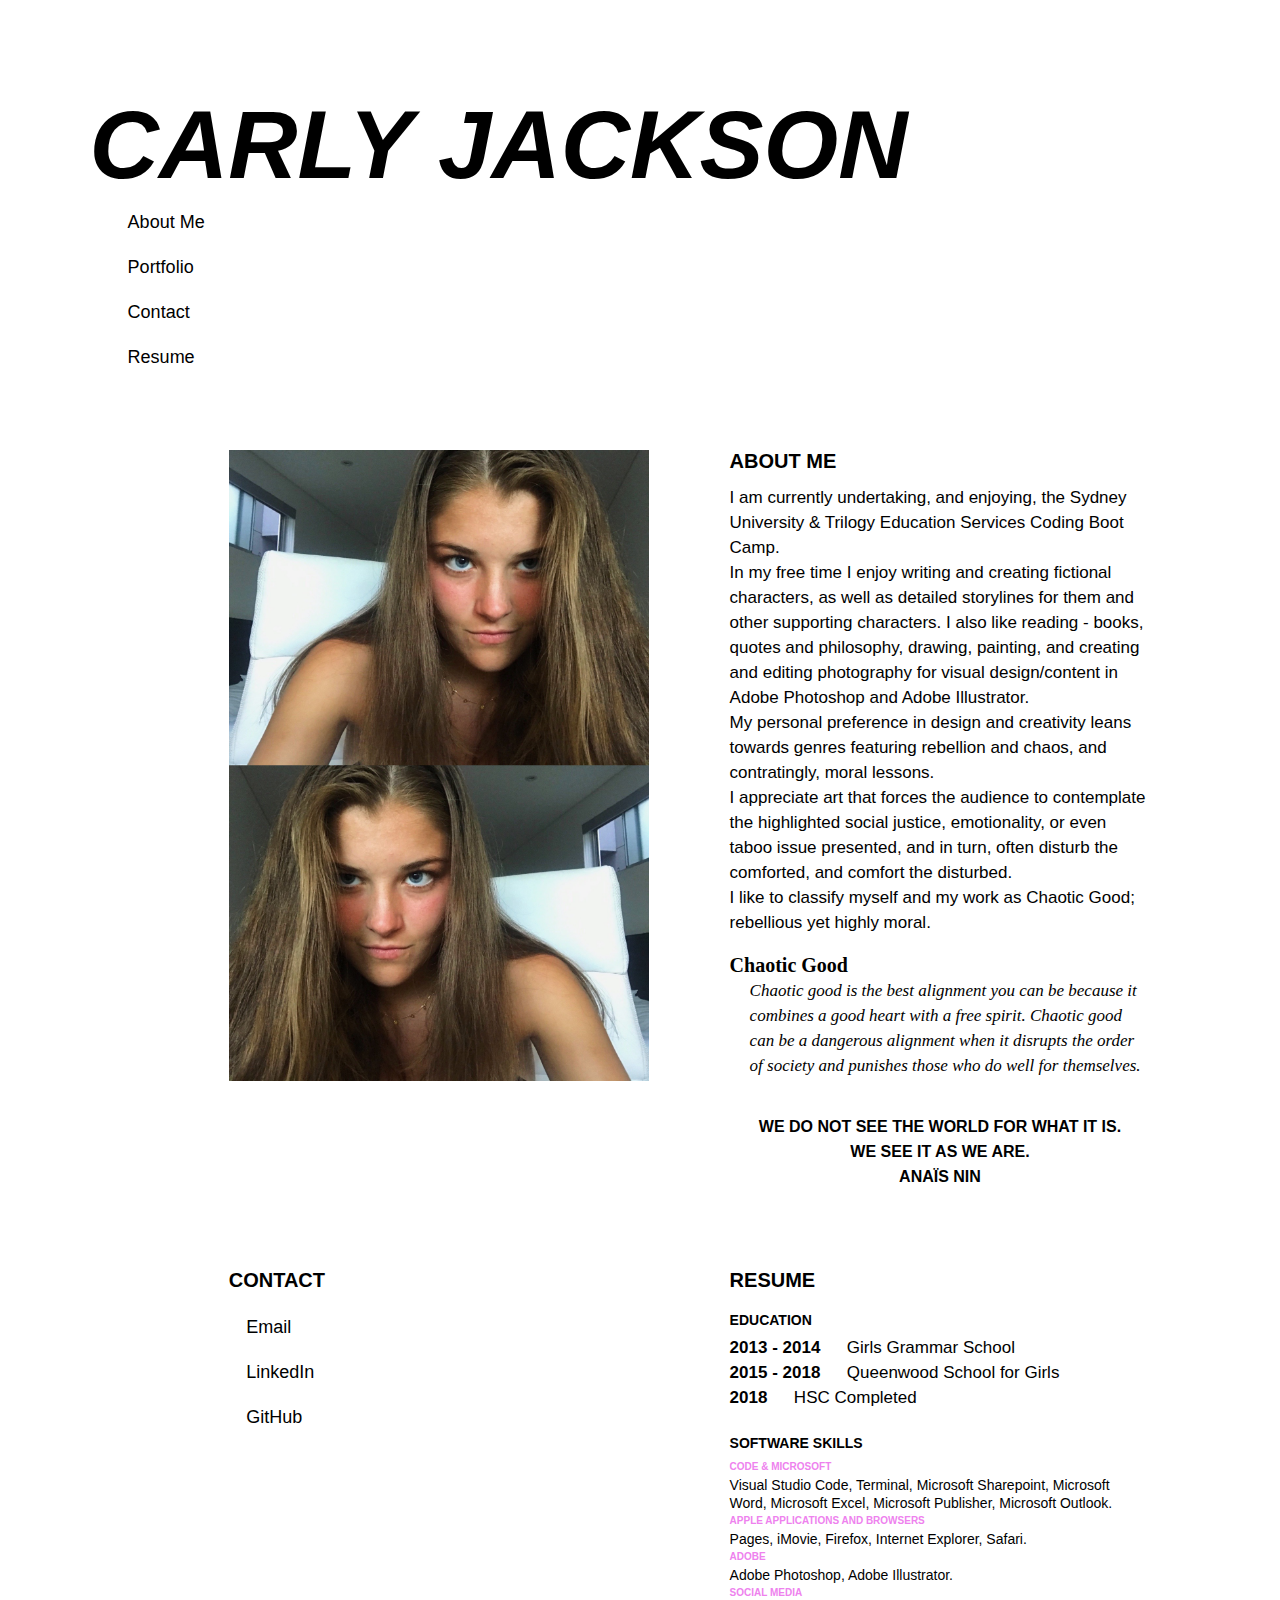
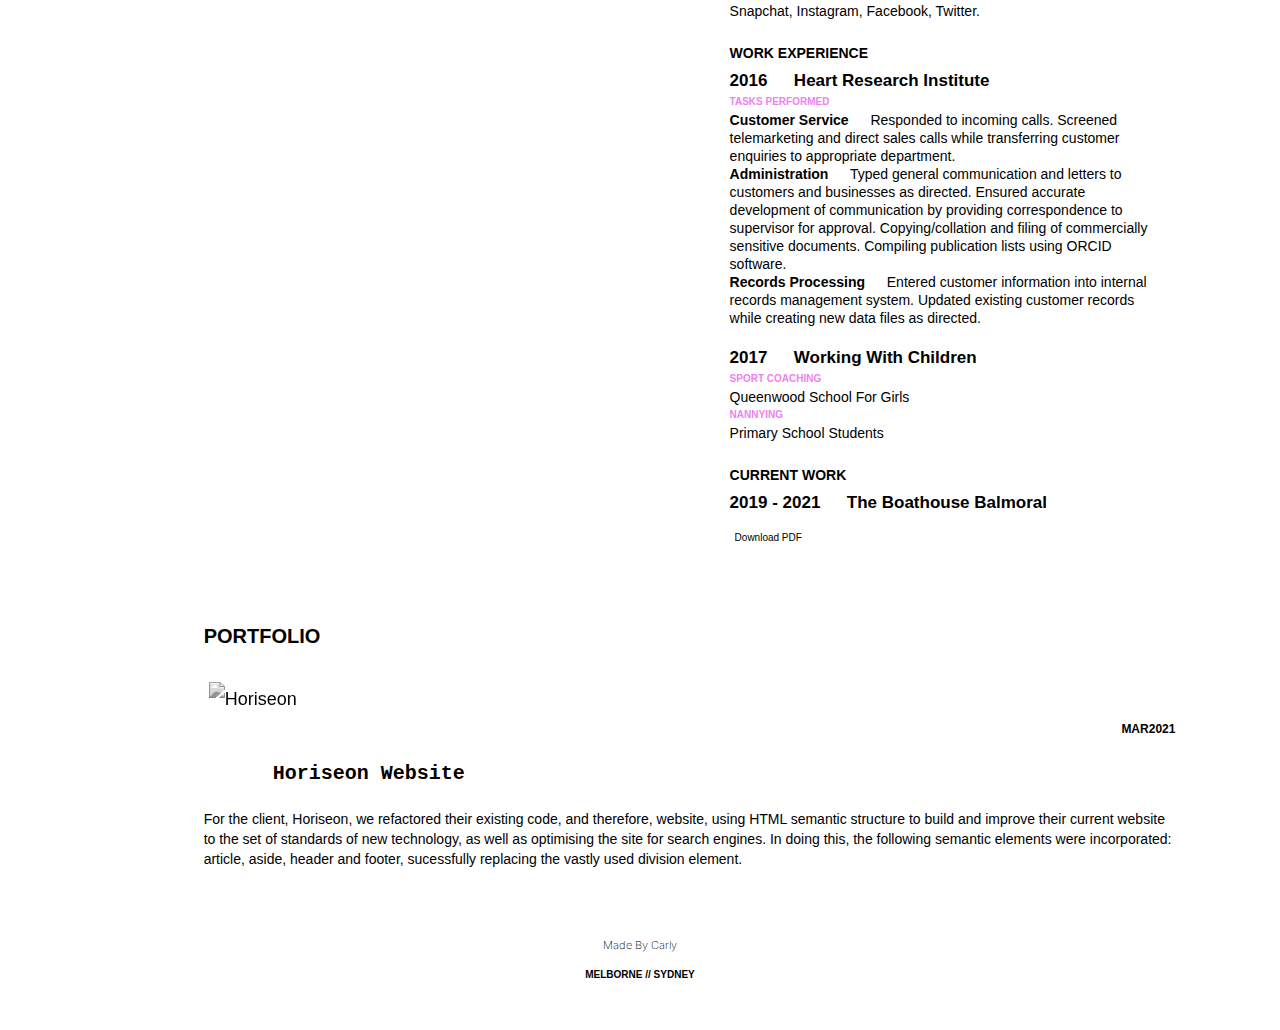
==== commit 66a44328: "Final Changes. PDF added. Style checked. Index checked." ====
--- a/index.html
+++ b/index.html
@@ -119,7 +119,7 @@
 
 
                 <p>
-                <a class="pdf-style">Download PDF</a>
+                <a class="pdf-style" href="./assets/files/Carly-Jackson-Resume.pdf">Download PDF</a>
                 </p>
             </main>
     </main>
--- a/assets/css/style.css
+++ b/assets/css/style.css
@@ -1,7 +1,5 @@
 * {
     margin: 0;
-    /* border: solid; */
-    border-color: rgb(255, 185, 80);
     box-sizing: border-box;
     border-width: 1px;
     background-color: white;
@@ -41,6 +39,7 @@
     padding-inline-start: 0%;
 }
 
+
 /* Body */
 /* Grid/Flex */
 .flex-container {
@@ -57,13 +56,7 @@
     flex-shrink: 1;
     align-items: flex-start;
     margin: 8%;
-    /* margin: 3.5%; */
     max-width: 450px;
-    /* padding: 20px; */
-}
-
-.flex-item:nth-child(odd) {
-    margin-left: 20px;
 }
 
 
@@ -96,8 +89,6 @@
     font-family:-apple-system, BlinkMacSystemFont, 'Segoe UI', Roboto, Oxygen, Ubuntu, Cantarell, 'Open Sans', 'Helvetica Neue', sans-serif;
     font-size: 12px;
     text-align: right;
-    /* Incase font - New and imported */
-    /* font-family: 'Inter', sans-serif; */
 }
 
 .sub-heading {
@@ -138,7 +129,7 @@
     text-align: center;
 }
 
-
+/* Resume */
 .resume-text {
     font-family: Helvetica, Arial, sans-serif;
     font-size: 17px;
@@ -147,7 +138,6 @@
 .explanation-heading {
     font-family: Helvetica, sans-serif;
     font-size: 10px;
-    /* font-style: oblique; */
     font-weight: 600;
     text-transform: uppercase;
     line-height: 18px;
@@ -160,6 +150,7 @@
     line-height: 18px;
 }
 
+/* Download PDF text */
 .pdf-style {
     font-family: -apple-system, BlinkMacSystemFont, 'Segoe UI', Roboto, Oxygen, Ubuntu, Cantarell, 'Open Sans', 'Helvetica Neue', sans-serif;
     font-size: 10px;
@@ -167,6 +158,7 @@
 }
 
 
+/* Portfolio */
 article {
     font-family: ;
     margin-left: 9%;
@@ -230,10 +222,6 @@
     cursor: grab;
 }
 
-/* h1:hover {
-    color: violet;
-} */
-
 .portfolio-image:hover {
     filter: saturate(100%);
     transition: 0.4s;
@@ -259,7 +247,7 @@
 
 
 /* Smaller screens */
-/* Small Laptop #1  -  940px */
+/* Screen size -  940px */
 @media screen and (max-width: 940px) {
     h1 {
         font-size: 450%;
@@ -274,7 +262,14 @@
     }
 }
 
-/* WIDTH 400px */
+/* Navigation Bar */
+@media screen and (max-width: 768px) {
+    nav {
+      flex-direction: column;
+    }
+}
+
+/* Screen size - 600px */
 @media screen and (max-width: 600px) {
     h1 {
         font-size: 300%;
@@ -284,11 +279,6 @@
         font-size: 17px;
     }
 
-    /* Card / Section 1 */
-    .card {
-        flex-direction: column;
-    }
-
     .column {
         width: 100%;
     }
@@ -298,7 +288,6 @@
     }
 
     .flex-container {
-        /* display: grid; */
         flex-direction: row;
         align-items: flex-start;
         grid-template-columns: 100%;
@@ -321,59 +310,39 @@
     }
 }
 
-/* 1 Column */
-/* Just Bigger Than iPhone  -  700px */ */
+/* Screen size - 380px */
     @media screen and (max-width: 380px) {
     .flex-item {
         margin-bottom: 15%;
     }
 
     .flex-container {
-        margin-left: 4%;
-    }
-
-    .portfolio-image {
-        filter: saturate(100);
-    
-}
-
-/* iPhone  --  350 - 420px */
-    @media screen and (max-width: 380px) {
-        .flex-container {
-            margin-left: 0%;
-        }
-
-        .flex-item {
-            padding: 0;
-            margin-top: 45px;
-            margin-bottom: 45px;
-        }
-
-        h2 {
-            font-size: 20px;
-        }
-
-        .personal-img {
-            margin:0%;
-        }
-
-        article {
-            margin:3.5%;
-            margin-right: 15%;
-            margin-left: 0%;
-            padding: 12px;
-            width: 100%;
-        }
-
-        .work-info {
-            padding-top: 25px;
-        }
-    }
-
-
-/* Navigation Bar */
-@media screen and (max-width: 768px) {
-    nav {
-      flex-direction: column;
+        margin-left: 0%;
+    }
+
+    .flex-item {
+        padding: 0;
+        margin-top: 45px;
+        margin-bottom: 45px;
+    }
+
+    h2 {
+        font-size: 20px;
+    }
+
+    .personal-img {
+        margin:0%;
+    }
+
+    article {
+        margin:3.5%;
+        margin-right: 15%;
+        margin-left: 0%;
+        padding: 12px;
+        width: 100%;
+    }
+
+    .work-info {
+        padding-top: 25px;
     }
 }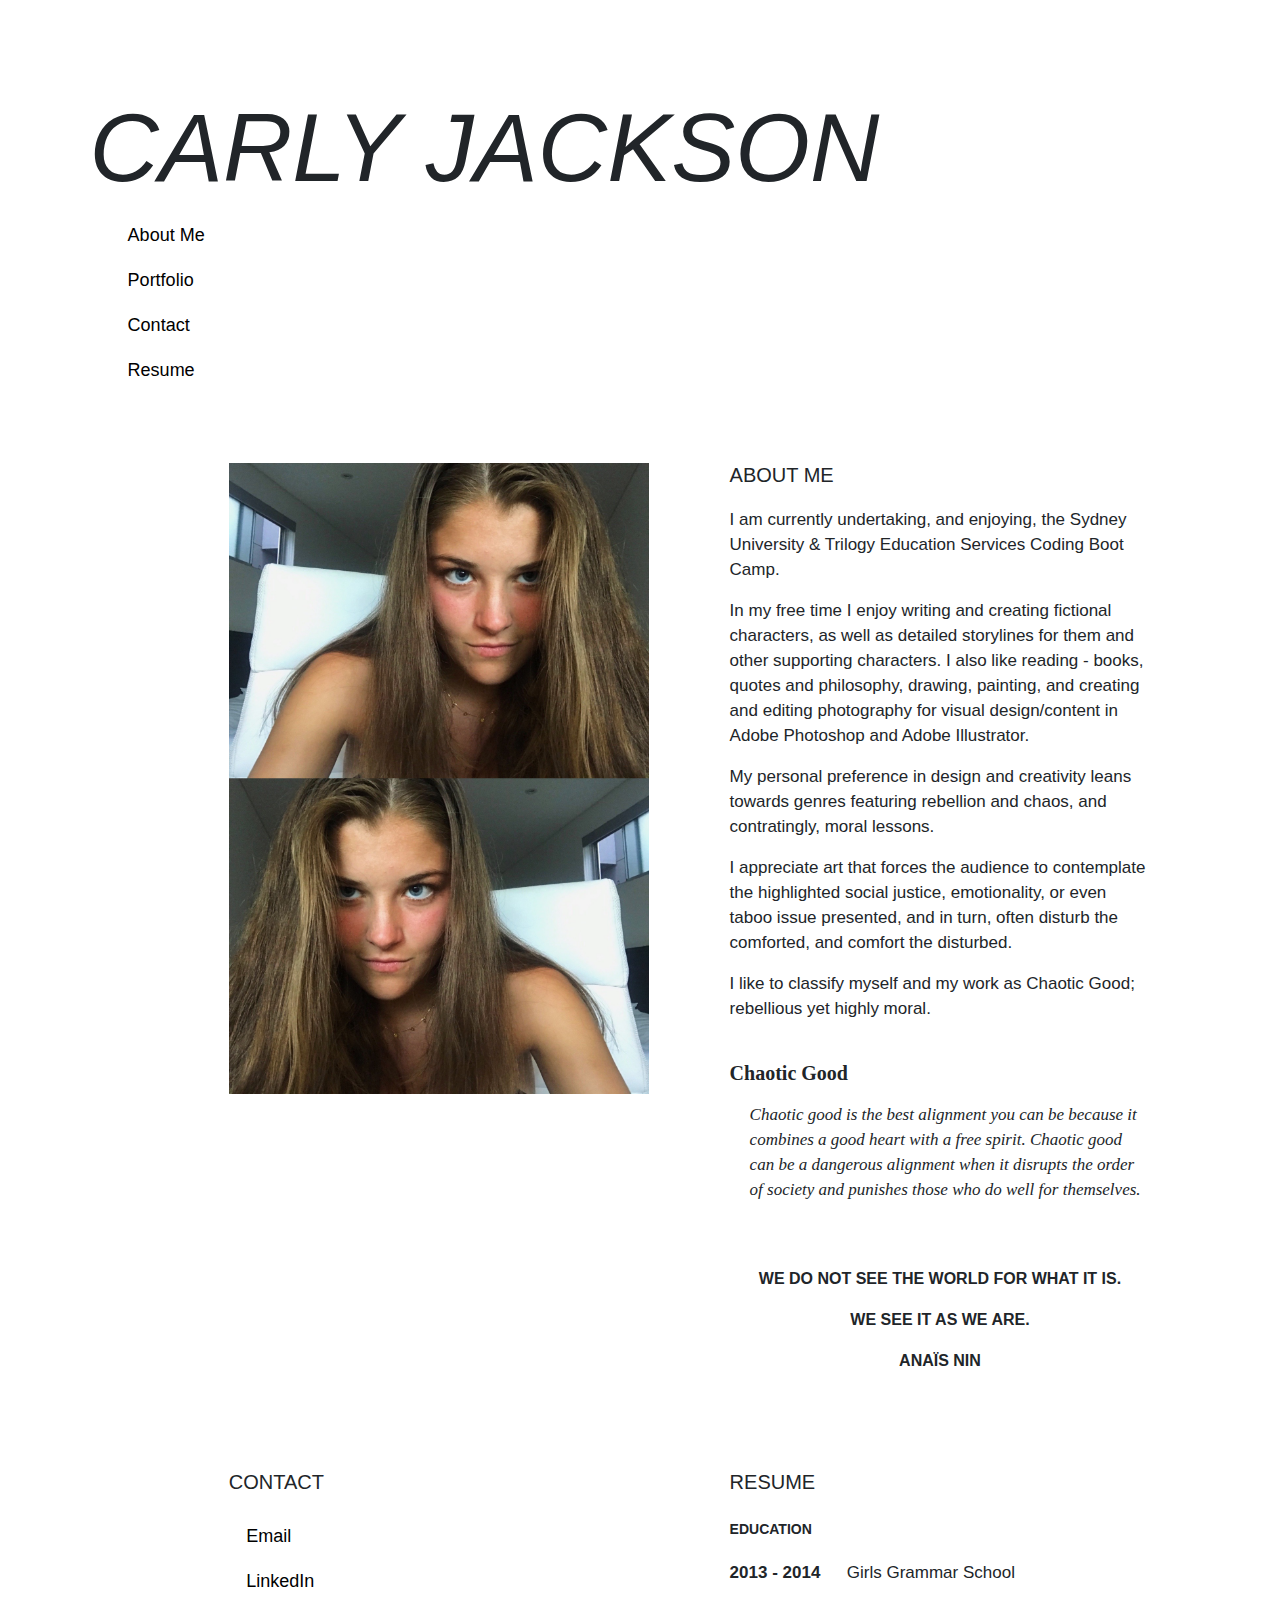
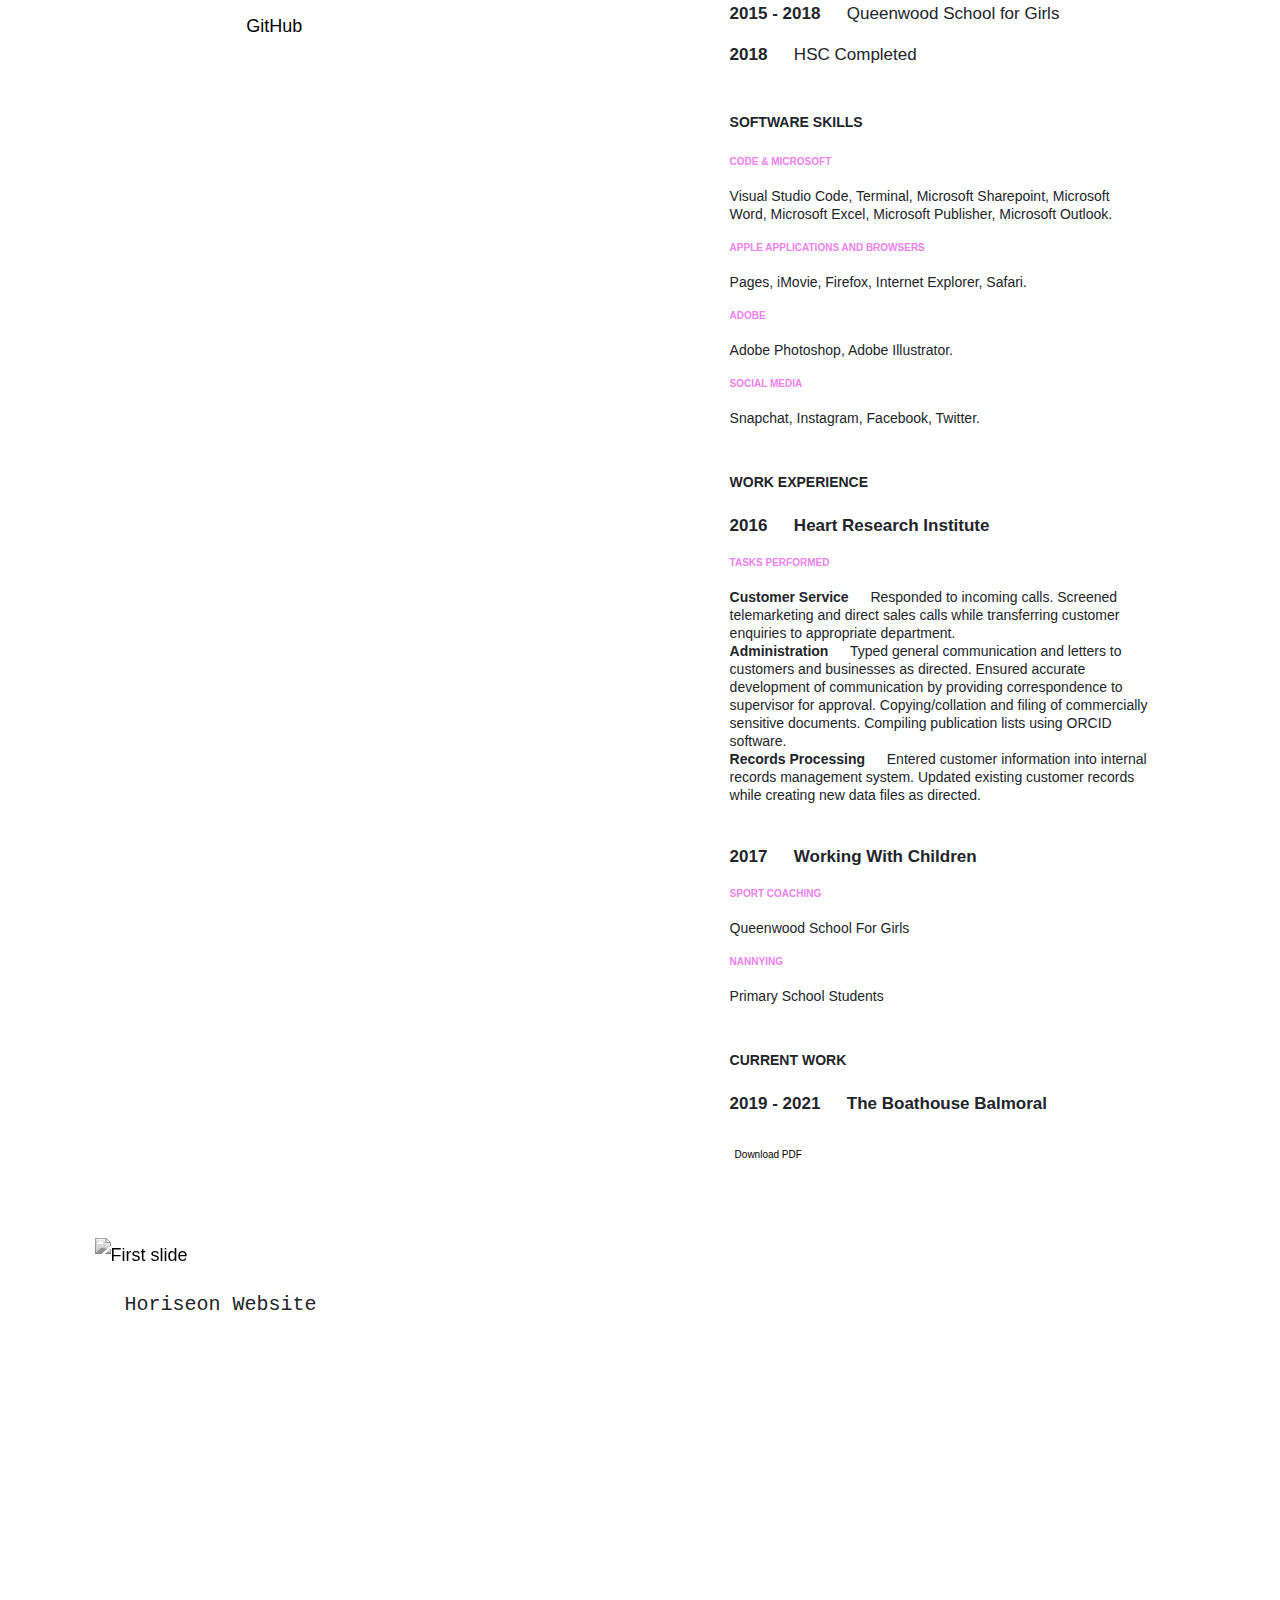
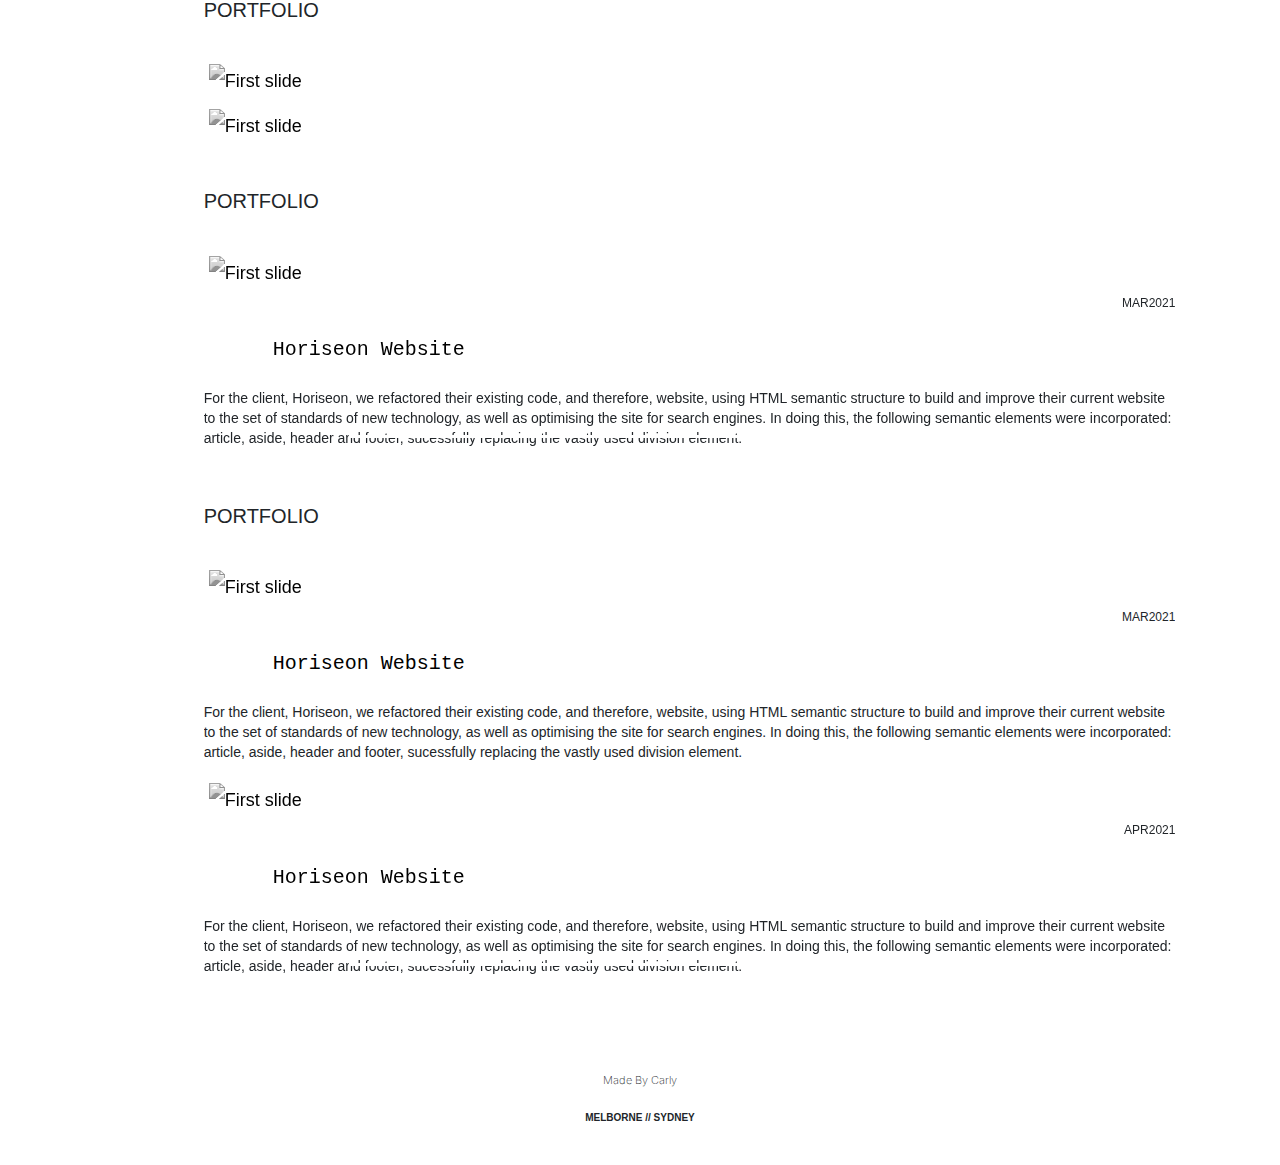
==== commit 7bf829cd: "Messy carousel" ====
--- a/index.html
+++ b/index.html
@@ -3,68 +3,95 @@
 
 <head>
     <meta charset="UTF-8" />
+    <!-- Imported Fonts -->
+    <link rel="preconnect" href="https://fonts.gstatic.com">
+    <link href="https://fonts.googleapis.com/css2?family=Inter&display=swap" rel="stylesheet">
+    <!-- Bootstrap -->
+    <script src="https://cdn.jsdelivr.net/npm/bootstrap@5.0.0-beta3/dist/js/bootstrap.bundle.min.js"
+        integrity="sha384-JEW9xMcG8R+pH31jmWH6WWP0WintQrMb4s7ZOdauHnUtxwoG2vI5DkLtS3qm9Ekf"
+        crossorigin="anonymous"></script>
+
+    <link rel="stylesheet" href="https://maxcdn.bootstrapcdn.com/bootstrap/4.0.0/css/bootstrap.min.css"
+        integrity="sha384-Gn5384xqQ1aoWXA+058RXPxPg6fy4IWvTNh0E263XmFcJlSAwiGgFAW/dAiS6JXm" crossorigin="anonymous">
+
+    <script src="https://code.jquery.com/jquery-3.2.1.slim.min.js"
+        integrity="sha384-KJ3o2DKtIkvYIK3UENzmM7KCkRr/rE9/Qpg6aAZGJwFDMVNA/GpGFF93hXpG5KkN"
+        crossorigin="anonymous"></script>
+    <script src="https://cdnjs.cloudflare.com/ajax/libs/popper.js/1.12.9/umd/popper.min.js"
+        integrity="sha384-ApNbgh9B+Y1QKtv3Rn7W3mgPxhU9K/ScQsAP7hUibX39j7fakFPskvXusvfa0b4Q"
+        crossorigin="anonymous"></script>
+    <script src="https://maxcdn.bootstrapcdn.com/bootstrap/4.0.0/js/bootstrap.min.js"
+        integrity="sha384-JZR6Spejh4U02d8jOt6vLEHfe/JQGiRRSQQxSfFWpi1MquVdAyjUar5+76PVCmYl"
+        crossorigin="anonymous"></script>
+    <!-- Custom CSS -->
     <link rel="stylesheet" href="./assets/css/style.css">
-    <!-- Imported Fonts -->
-    <link rel="preconnect" href="https://fonts.gstatic.com"> 
-    <link href="https://fonts.googleapis.com/css2?family=Inter&display=swap" rel="stylesheet">
+
     <title>Carly's Portfolio Page</title>
 
 </head>
 
-
-<style>
+<!-- <style>
     /* @font-face {  
     src: url(assets/fonts/Matroska-RppG6.ttf) format("Matroska");
     } */
-</style>
+</style> -->
 
 <body>
-<!-- Header/Title -->
+    <!-- Header/Title -->
     <header>
         <h1>Carly Jackson</h1>
     </header>
 
     <!-- Navigation Bar -->
-<nav class="nav-list">
-    <ul>    
-        <a href="#about-me">About Me</a>
-        <a href="#portfolio-part">Portfolio</a>
-        <a href="#contact">Contact</a>
-        <a href="#resume">Resume</a>
-    </ul>
-</nav>
-
-<main>
-
-    <main class="flex-container">
-        <main class="flex-item">
-<!-- Block 1 -->
-            <!-- <img class="personal-img" src="assets/images/000039_copy.png"> -->
-            <img class="personal-img" src="assets/images/cj.png">
-        </main>
-        
-<!-- Block 2 -->
+    <nav class="nav-list">
+        <ul>
+            <a href="#about-me">About Me</a>
+            <a href="#portfolio-part">Portfolio</a>
+            <a href="#contact">Contact</a>
+            <a href="#resume">Resume</a>
+        </ul>
+    </nav>
+
+    <main>
+
+        <main class="flex-container">
+            <main class="flex-item">
+                <!-- Block 1 -->
+                <!-- <img class="personal-img" src="assets/images/000039_copy.png"> -->
+                <img class="personal-img" src="assets/images/cj.png">
+            </main>
+
+            <!-- Block 2 -->
             <main class="flex-item">
                 <h2 id="about-me">About Me</h2>
-                    <p>I am currently undertaking, and enjoying, the Sydney University & Trilogy Education Services Coding Boot Camp.</p>
-                    <p>In my free time I enjoy writing and creating fictional characters, as well as detailed storylines for them and other supporting characters. I also like reading - books, quotes and philosophy, drawing, painting, and creating and editing photography for visual design/content in Adobe Photoshop and Adobe Illustrator.</p>
-                    <p>My personal preference in design and creativity leans towards genres featuring rebellion and chaos, and contratingly, moral lessons.</p>
-                    <p>I appreciate art that forces the audience to contemplate the highlighted social justice, emotionality, or even taboo issue presented, and in turn, often disturb the comforted, and comfort the disturbed.</p>
-                    <p>I like to classify myself and my work as Chaotic Good; rebellious yet highly moral.</p>
-            <br>
+                <p>I am currently undertaking, and enjoying, the Sydney University & Trilogy Education Services Coding
+                    Boot Camp.</p>
+                <p>In my free time I enjoy writing and creating fictional characters, as well as detailed storylines for
+                    them and other supporting characters. I also like reading - books, quotes and philosophy, drawing,
+                    painting, and creating and editing photography for visual design/content in Adobe Photoshop and
+                    Adobe Illustrator.</p>
+                <p>My personal preference in design and creativity leans towards genres featuring rebellion and chaos,
+                    and contratingly, moral lessons.</p>
+                <p>I appreciate art that forces the audience to contemplate the highlighted social justice,
+                    emotionality, or even taboo issue presented, and in turn, often disturb the comforted, and comfort
+                    the disturbed.</p>
+                <p>I like to classify myself and my work as Chaotic Good; rebellious yet highly moral.</p>
+                <br>
                 <p class="chaotic-good-heading"><b>Chaotic Good</b></p>
-                    <p class="chaotic-good-def">Chaotic good is the best alignment you can be because it combines a good heart with a free spirit. Chaotic good can be a dangerous alignment when it disrupts the order of society and punishes those who do well for themselves.</p>
-
-            <br>
-            <br>
+                <p class="chaotic-good-def">Chaotic good is the best alignment you can be because it combines a good
+                    heart with a free spirit. Chaotic good can be a dangerous alignment when it disrupts the order of
+                    society and punishes those who do well for themselves.</p>
+
+                <br>
+                <br>
                 <p class="personal-quote">We do not see the world for what it is.</p>
                 <p class="personal-quote">We see it as we are.</p>
                 <p class="personal-quote">Anaïs Nin</p>
             </main>
-        
-<!-- Block 3 -->
+
+            <!-- Block 3 -->
             <main class="flex-item">
-            <h2 id="contact">Contact</h2>
+                <h2 id="contact">Contact</h2>
                 <ul>
                     <!-- <a class="button" href="carlysjackson2@gmail.com">Email</a> -->
                     <a href="mailto:carlysjackson2@gmail.com">Email</a>
@@ -73,45 +100,54 @@
                 </ul>
             </main>
 
-<!-- Block 4 -->
+            <!-- Block 4 -->
             <main class="flex-item">
                 <!-- Resume -->
                 <h2 id="resume">Resume</h2>
                 <!-- Education -->
                 <p class="sub-heading">Education</p>
-                    <p class="resume-text"><strong>2013 - 2014</strong> &emsp; Girls Grammar School</p>
-                    <p class="resume-text"><strong>2015 - 2018</strong> &emsp; Queenwood School for Girls</p>
-                    <p class="resume-text"><strong>2018</strong> &emsp; HSC Completed</p>
-        <br>
+                <p class="resume-text"><strong>2013 - 2014</strong> &emsp; Girls Grammar School</p>
+                <p class="resume-text"><strong>2015 - 2018</strong> &emsp; Queenwood School for Girls</p>
+                <p class="resume-text"><strong>2018</strong> &emsp; HSC Completed</p>
+                <br>
 
                 <!-- Software Skills -->
                 <p class="sub-heading">Software Skills</p>
                 <p class="explanation-heading">Code & Microsoft</p>
-                <p class="resume-explanation">Visual Studio Code, Terminal, Microsoft Sharepoint, Microsoft Word, Microsoft Excel, Microsoft Publisher, Microsoft Outlook.</p>
+                <p class="resume-explanation">Visual Studio Code, Terminal, Microsoft Sharepoint, Microsoft Word,
+                    Microsoft Excel, Microsoft Publisher, Microsoft Outlook.</p>
                 <p class="explanation-heading">Apple Applications and Browsers</p>
                 <p class="resume-explanation">Pages, iMovie, Firefox, Internet Explorer, Safari.</p>
                 <p class="explanation-heading">Adobe</p>
                 <p class="resume-explanation">Adobe Photoshop, Adobe Illustrator.</p>
                 <p class="explanation-heading">Social Media</p>
                 <p class="resume-explanation">Snapchat, Instagram, Facebook, Twitter.</p>
-        <br>
+                <br>
 
                 <!-- Work Experience -->
                 <p class="sub-heading">Work Experience</p>
                 <p class="resume-text"><strong>2016 &emsp; Heart Research Institute</strong></p>
-                    <p class="explanation-heading">Tasks Performed</p>
-                        <p class="resume-explanation"><strong>Customer Service</strong> &emsp; Responded to incoming calls. Screened telemarketing and direct sales calls while transferring customer enquiries to appropriate department.</p>
-                        <p class="resume-explanation"><strong>Administration</strong> &emsp; Typed general communication and letters to customers and businesses as directed. Ensured accurate development of communication by providing correspondence to supervisor for approval. Copying/collation and filing of commercially sensitive documents. Compiling publication lists using ORCID software.</p>
-                        <p class="resume-explanation"><strong>Records Processing</strong> &emsp; Entered customer information into internal records management system. Updated existing customer records while creating new data files as directed.</p>
-        <br>
+                <p class="explanation-heading">Tasks Performed</p>
+                <p class="resume-explanation"><strong>Customer Service</strong> &emsp; Responded to incoming calls.
+                    Screened telemarketing and direct sales calls while transferring customer enquiries to appropriate
+                    department.<br>
+                    <strong>Administration</strong> &emsp; Typed general communication and
+                    letters to customers and businesses as directed. Ensured accurate development of communication by
+                    providing correspondence to supervisor for approval. Copying/collation and filing of commercially
+                    sensitive documents. Compiling publication lists using ORCID software.<br>
+                    <strong>Records Processing</strong> &emsp; Entered customer information
+                    into internal records management system. Updated existing customer records while creating new data
+                    files as directed.
+                </p>
+                <br>
 
                 <p class="resume-text"><strong>2017 &emsp; Working With Children</strong></p>
-                        <p class="explanation-heading">Sport Coaching</p>
-                        <p class="resume-explanation">Queenwood School For Girls</p>
-                        <p class="explanation-heading">Nannying</p>
-                        <p class="resume-explanation">Primary School Students</p>
-
-        <br>
+                <p class="explanation-heading">Sport Coaching</p>
+                <p class="resume-explanation">Queenwood School For Girls</p>
+                <p class="explanation-heading">Nannying</p>
+                <p class="resume-explanation">Primary School Students</p>
+
+                <br>
 
                 <!-- Current Work -->
                 <p class="sub-heading">Current Work</p>
@@ -119,40 +155,307 @@
 
 
                 <p>
-                <a class="pdf-style" href="./assets/files/Carly-Jackson-Resume.pdf">Download PDF</a>
+                    <a class="pdf-style" href="./assets/files/Carly-Jackson-Resume.pdf">Download PDF</a>
                 </p>
             </main>
+        </main>
+
+        <main>
+            <!-- Portfolio -->
+            <!-- Carousel -->
+            <div id="carouselExampleIndicators" class="carousel slide full-width" data-ride="carousel">
+                <ol class="carousel-indicators">
+                    <li data-target="#carouselExampleIndicators" data-slide-to="0" class="active"></li>
+                    <li data-target="#carouselExampleIndicators" data-slide-to="1"></li>
+                    <li data-target="#carouselExampleIndicators" data-slide-to="2"></li>
+                </ol>
+
+                <div class="carousel-inner">
+                    <!-- Slide 1 -->
+                    <div class="carousel-item active">
+                        <a class="portfolio-image" href="https://caarlyjackson.github.io/Horiseon_Website/">
+                            <img class="d-block w-100 portfolio-image" src="./assets/images/CJ-Website-Screenshot-1.png"
+                                alt="First slide">
+                        </a>
+                    </div>
+                    <!-- Slide 2 -->
+                    <div class="carousel-item">
+                        <img class="d-block w-100" src="https://placeimg.com/1080/500/arch" alt="Second slide">
+                    </div>
+                    <!-- Slide 3 -->
+                    <div class="carousel-item">
+                        <img class="d-block w-100" src="https://placeimg.com/1080/500/nature" alt="Third slide">
+                    </div>
+                </div>
+                <a class="carousel-control-prev" href="#carouselExampleIndicators" role="button" data-slide="prev">
+                    <span class="carousel-control-prev-icon" aria-hidden="true"></span>
+                    <span class="sr-only">Previous</span>
+                </a>
+                <a class="carousel-control-next" href="#carouselExampleIndicators" role="button" data-slide="next">
+                    <span class="carousel-control-next-icon" aria-hidden="true"></span>
+                    <span class="sr-only">Next</span>
+                </a>
+            </div>
+
+            <!-- Appended Portfolio Content Card -->
+            <div id="PortfolioCard"></div>
+            <h4 class="website-1-heading isActive">Horiseon Website</h4>
+        </main>
+
+
+        <br />
+        <br />
+        <br />
+        <br />
+        <br />
+        <br />
+        <br />
+        <br />
+        <br />
+        <br />
+
+
+
+
+
+
+
+
+
+
+
+
+
+
+        <!-- 1 -->
+        <main>
+            <!-- Portfolio -->
+            <article class="full-width">
+                <h2 id="portfolio-part">Portfolio</h2>
+                <!-- Carousel -->
+                <div id="carouselExampleIndicators" class="carousel slide" data-ride="carousel">
+                    <ol class="carousel-indicators">
+                        <li data-target="#carouselExampleIndicators" data-slide-to="0" class="active"></li>
+                        <li data-target="#carouselExampleIndicators" data-slide-to="1"></li>
+                        <li data-target="#carouselExampleIndicators" data-slide-to="2"></li>
+                    </ol>
+                    <!-- ITEM 1 -->
+                    <div class="carousel-inner">
+                        <div class="carousel-item active">
+                            <!-- Image (link) -->
+                            <a class="portfolio-image" href="https://caarlyjackson.github.io/Horiseon_Website/">
+                                <img class="d-block w-100 portfolio-image"
+                                    src="./assets/images/CJ-Website-Screenshot-1.png" alt="First slide">
+                            </a>
+                        </div>
+                        <!-- ITEM 2 -->
+                        <div class="carousel-item active">
+                            <!-- Image (link) -->
+                            <a class="portfolio-image" href="https://caarlyjackson.github.io/Horiseon_Website/">
+                                <img class="d-block w-100 portfolio-image"
+                                    src="./assets/images/CJ-Website-Screenshot-1.png" alt="First slide">
+                            </a>
+                        </div>
+                    </div>
+                </div>
+            </article>
+        </main>
+
+        <!-- 1 -->
+        <main>
+            <!-- Portfolio -->
+            <article class="full-width">
+                <h2 id="portfolio-part">Portfolio</h2>
+                <!-- Carousel -->
+                <div id="carouselExampleIndicators" class="carousel slide" data-ride="carousel">
+                    <ol class="carousel-indicators">
+                        <li data-target="#carouselExampleIndicators" data-slide-to="0" class="active"></li>
+                        <li data-target="#carouselExampleIndicators" data-slide-to="1"></li>
+                        <li data-target="#carouselExampleIndicators" data-slide-to="2"></li>
+                    </ol>
+                    <!-- ITEM 1 -->
+                    <div class="carousel-inner">
+                        <div class="carousel-item active">
+                            <!-- Image (link) -->
+                            <a class="portfolio-image" href="https://caarlyjackson.github.io/Horiseon_Website/">
+                                <img class="d-block w-100 portfolio-image"
+                                    src="./assets/images/CJ-Website-Screenshot-1.png" alt="First slide">
+                            </a>
+
+                            <!-- Text Content -->
+
+                            <!-- Date -->
+                            <h6>MAR2021</h6>
+                            <!-- Title -->
+                            <div class="carouselTextContent">
+                                <a class="website-1-heading" href="https://caarlyjackson.github.io/Horiseon_Website/">
+                                    <h4 class="website-1-heading">Horiseon Website</h4>
+                                </a>
+                                <!-- Description -->
+                                <p class="work-info">
+                                    For the client, Horiseon, we refactored their existing code, and therefore, website,
+                                    using HTML
+                                    semantic structure to build and improve their current website to the set of
+                                    standards of new
+                                    technology, as well as optimising the site for search engines. In doing this, the
+                                    following semantic
+                                    elements were incorporated: article, aside, header and footer, sucessfully replacing
+                                    the vastly used
+                                    division element.
+                                </p>
+                            </div>
+                        </div>
+                    </div>
+                </div>
+            </article>
+        </main>
+
+        <!-- 2 -->
+        <!-- Block 5 -->
+        <main>
+            <!-- Portfolio -->
+            <article class="full-width">
+                <h2 id="portfolio-part">Portfolio</h2>
+                <!-- Carousel -->
+                <div id="carousel" class="carousel slide">
+                    <ol class="carousel-indicators">
+                        <li class="item1 active"></li>
+                        <li class="item2"></li>
+                        <li class="item3"></li>
+                    </ol>
+
+                    <!-- ITEM 1 -->
+                    <div class="carousel-inner" role="listbox">
+
+                        <div class="item active">
+                            <!-- Image (link) -->
+                            <a class="portfolio-image" href="https://caarlyjackson.github.io/Horiseon_Website/">
+                                <img class="d-block w-100 portfolio-image"
+                                    src="./assets/images/CJ-Website-Screenshot-1.png" alt="First slide">
+                            </a>
+
+                            <!-- Text Content -->
+
+                            <!-- Date -->
+                            <h6>MAR2021</h6>
+                            <!-- Title -->
+                            <div class="carouselTextContent">
+                                <a class="website-1-heading" href="https://caarlyjackson.github.io/Horiseon_Website/">
+                                    <h4 class="website-1-heading">Horiseon Website</h4>
+                                </a>
+                                <!-- Description -->
+                                <p class="work-info">
+                                    For the client, Horiseon, we refactored their existing code, and
+                                    therefore, website,
+                                    using HTML
+                                    semantic structure to build and improve their current website to the set
+                                    of
+                                    standards of new
+                                    technology, as well as optimising the site for search engines. In doing
+                                    this, the
+                                    following semantic
+                                    elements were incorporated: article, aside, header and footer,
+                                    sucessfully replacing
+                                    the vastly used
+                                    division element.
+                                </p>
+                            </div>
+                        </div>
+                    </div>
+
+                    <!-- ITEM 2 -->
+                    <div class="carousel-inner">
+                        <div class="carousel-item active">
+                            <!-- Image (link) -->
+                            <a class="portfolio-image" href="https://caarlyjackson.github.io/Horiseon_Website/">
+                                <img class="d-block w-100 portfolio-image"
+                                    src="./assets/images/CJ-Website-Screenshot-1.png" alt="First slide">
+                            </a>
+
+                            <!-- Text Content -->
+
+                            <!-- Date -->
+                            <h6>APR2021</h6>
+                            <!-- Title -->
+                            <div class="carouselTextContent">
+                                <a class="website-1-heading" href="https://caarlyjackson.github.io/Horiseon_Website/">
+                                    <h4 class="website-1-heading">Horiseon Website</h4>
+                                </a>
+                                <!-- Description -->
+                                <p class="work-info">
+                                    For the client, Horiseon, we refactored their existing code, and therefore, website,
+                                    using HTML semantic structure to build and improve their current website to the set
+                                    of standards of new technology, as well as optimising the site for search engines.
+                                    In doing this, the
+                                    following semantic elements were incorporated: article, aside, header and footer,
+                                    sucessfully replacing the vastly used division element.
+                                </p>
+                            </div>
+                        </div>
+                    </div>
+
+
+                    <!-- ITEM 3 -->
+                    <div class="carousel-item">
+                        <!-- <a class="portfolio-image" href="https://caarlyjackson.github.io/Horiseon_Website/">
+                                <img class="d-block w-100 portfolio-image"
+                                    src="./assets/images/CJ-Website-Screenshot-1.png" alt="Third slide">
+                            </a> -->
+                    </div>
+                </div>
+                <!-- PREVIOUS BUTTON/LINK -->
+                <a class="carousel-control-prev" href="#carouselExampleIndicators" role="button" data-slide="prev">
+                    <span class="carousel-control-prev-icon" aria-hidden="true"></span>
+                    <span class="sr-only">Previous</span>
+                </a>
+                <!-- NEXT BUTTON/LINK -->
+                <a class="carousel-control-next" href="#carouselExampleIndicators" role="button" data-slide="next">
+                    <span class="carousel-control-next-icon" aria-hidden="true"></span>
+                    <span class="sr-only">Next</span>
+                </a>
+                </div>
+
+                <!-- Work Block 1 -->
+                <div class="carousel-item">
+                    <img src="..." alt="...">
+                    <div class="carousel-caption d-none d-md-block">
+                        <h5>...</h5>
+                        <p>...</p>
+                    </div>
+                </div>
+                <!-- Work Block 1 -->
+                <!-- Image -->
+                <!-- <a class="portfolio-image" href="https://caarlyjackson.github.io/Horiseon_Website/">
+                    <img src="./assets/images/CJ-Website-Screenshot-1.png" alt="Horiseon" class="portfolio-image">
+                </a>
+                <h6>MAR2021</h6>
+
+                Description -->
+                <!-- <a class="website-1-heading" href="https://caarlyjackson.github.io/Horiseon_Website/">
+                    <h4 class="website-1-heading">Horiseon Website</h4>
+                </a>
+                <p class="work-info">
+                    For the client, Horiseon, we refactored their existing code, and therefore, website, using HTML
+                    semantic structure to build and improve their current website to the set of standards of new
+                    technology, as well as optimising the site for search engines. In doing this, the following semantic
+                    elements were incorporated: article, aside, header and footer, sucessfully replacing the vastly used
+                    division element.
+                </p> -->
+            </article>
+        </main>
+
+        <br>
+        <br>
+
+        <!-- Footer -->
+        <footer>
+            <h5 id="footer-text" class="footer-text">Made By Carly</h5>
+            <p id="footer-text" class="footer-location-text">Melborne // Sydney</p>
+        </footer>
     </main>
 
-<!-- Block 5 -->
-    <main>
-        <article class="full-width">
-            <!-- Portfolio -->
-            <h2 id="portfolio-part">Portfolio</h2>
-    <!-- Work Block 1 -->
-            <!-- Image -->
-            <a class="portfolio-image" href="https://caarlyjackson.github.io/Horiseon_Website/">
-                <img src="./assets/images/CJ-Website-Screenshot-1.png" alt="Horiseon" class="portfolio-image">
-                </a>
-            <h6>MAR2021</h6>
-            
-<!-- Description -->
-            <a class="website-1-heading" href="https://caarlyjackson.github.io/Horiseon_Website/">
-                <h4 class="website-1-heading">Horiseon Website</h4>
-            </a>
-            <p class="work-info">
-            For the client, Horiseon, we refactored their existing code, and therefore, website, using HTML semantic structure to build and improve their current website to the set of standards of new technology, as well as optimising the site for search engines. In doing this, the following semantic elements were incorporated: article, aside, header and footer, sucessfully replacing the vastly used division element.
-            </p>
-        </article>
-    </main>
-
-    <br>
-    <br>
-
-<!-- Footer -->
-    <footer>
-        <h5 id="footer-text" class="footer-text">Made By Carly</h5>
-        <p id="footer-text" class="footer-location-text">Melborne // Sydney</p>
-    </footer>
-</main>
+    <script src="./assets/script/script.js"></script>
+
+</body>
+
 </html>--- a/assets/css/style.css
+++ b/assets/css/style.css
@@ -172,6 +172,7 @@
     max-width: 100%;
     max-height: 800px;
     margin-left: 0%;
+    /* object-fit: cover; */
 }
 
 /* Portfolio piece description. */
@@ -345,4 +346,26 @@
     .work-info {
         padding-top: 25px;
     }
+}
+
+/* Appended Style */
+#PortfolioCard {
+    
+}
+
+.PortfolioContentCard {
+    background-color: white;
+    border: none;
+}
+
+.portfolioDescription {
+    font-family: -apple-system, BlinkMacSystemFont, 'Segoe UI', Roboto, Oxygen, Ubuntu, Cantarell, 'Open Sans', 'Helvetica Neue', sans-serif;
+    font-size: 14px;
+    text-align: left;
+    line-height: 20px;
+    padding-top: 5px;
+}
+
+.PortfolioTextLink {
+    font-family: Helvetica Neue, Arial, sans-serif;;
 }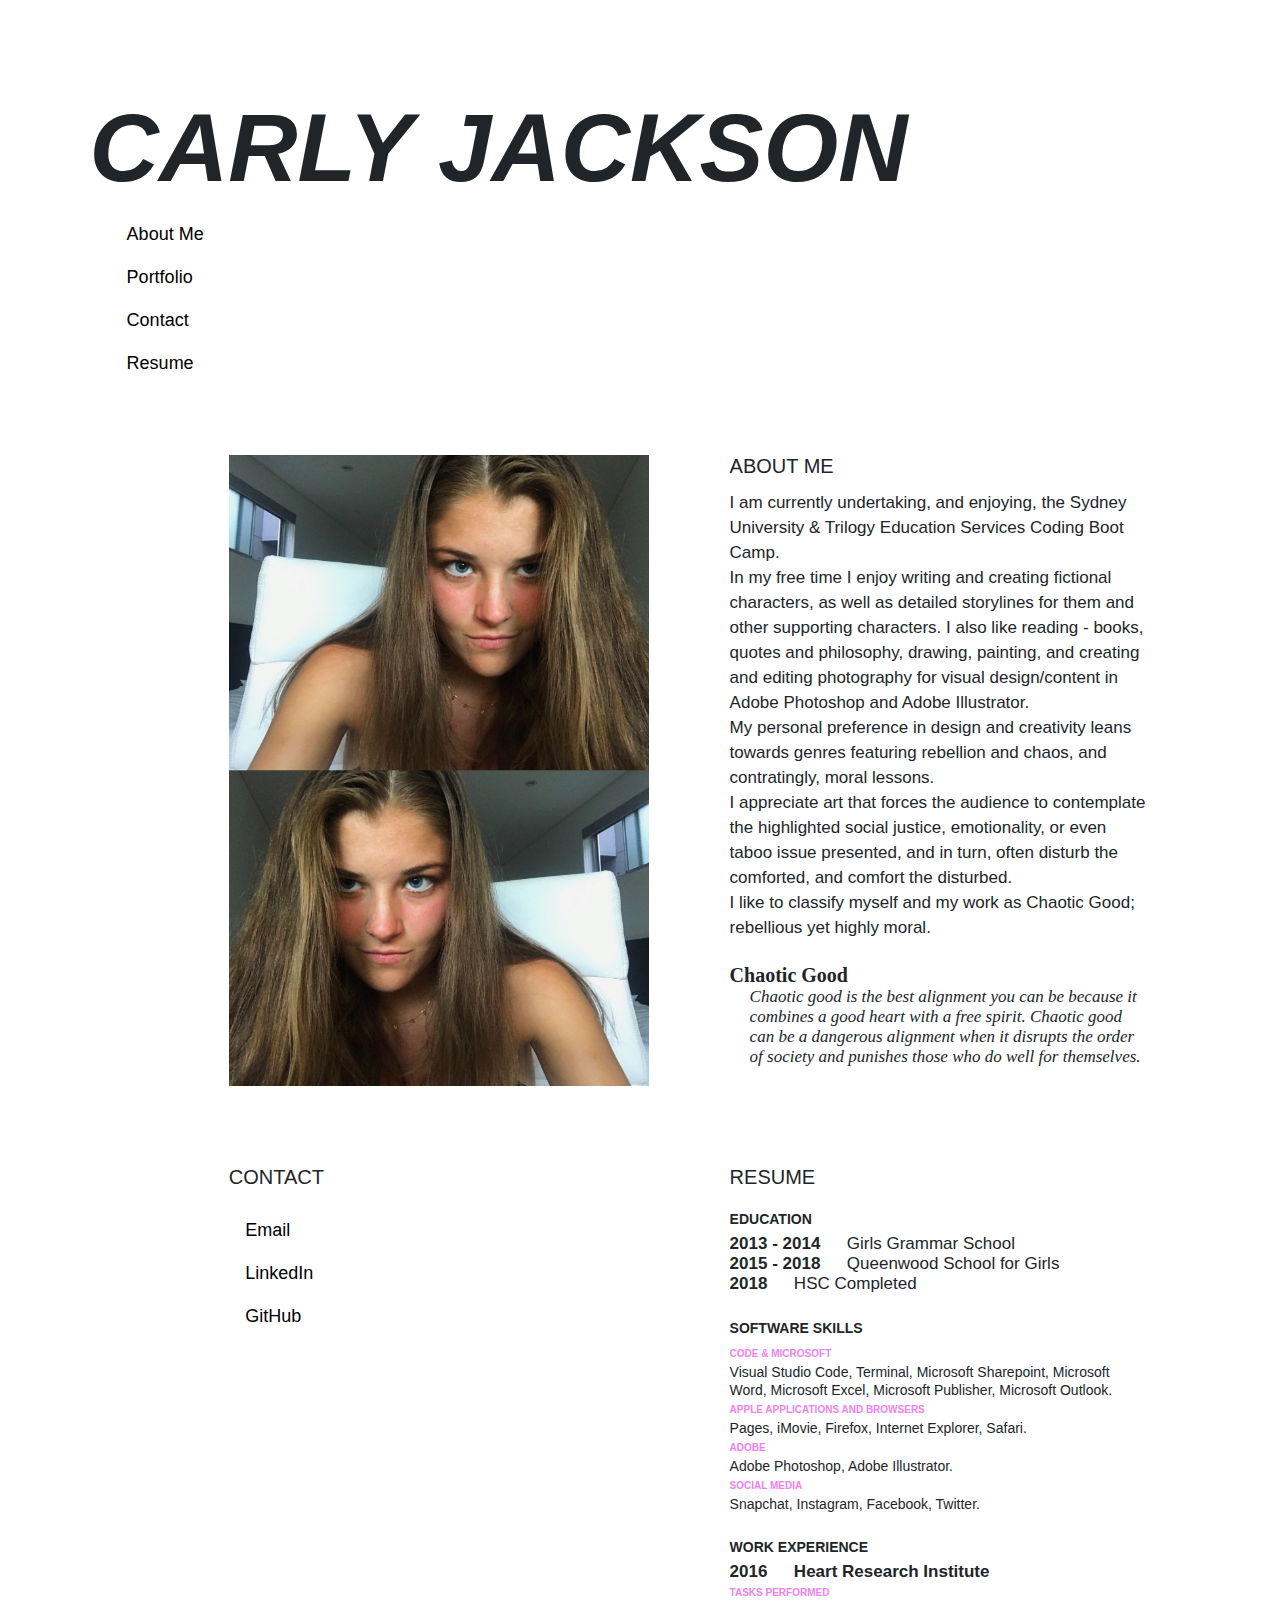
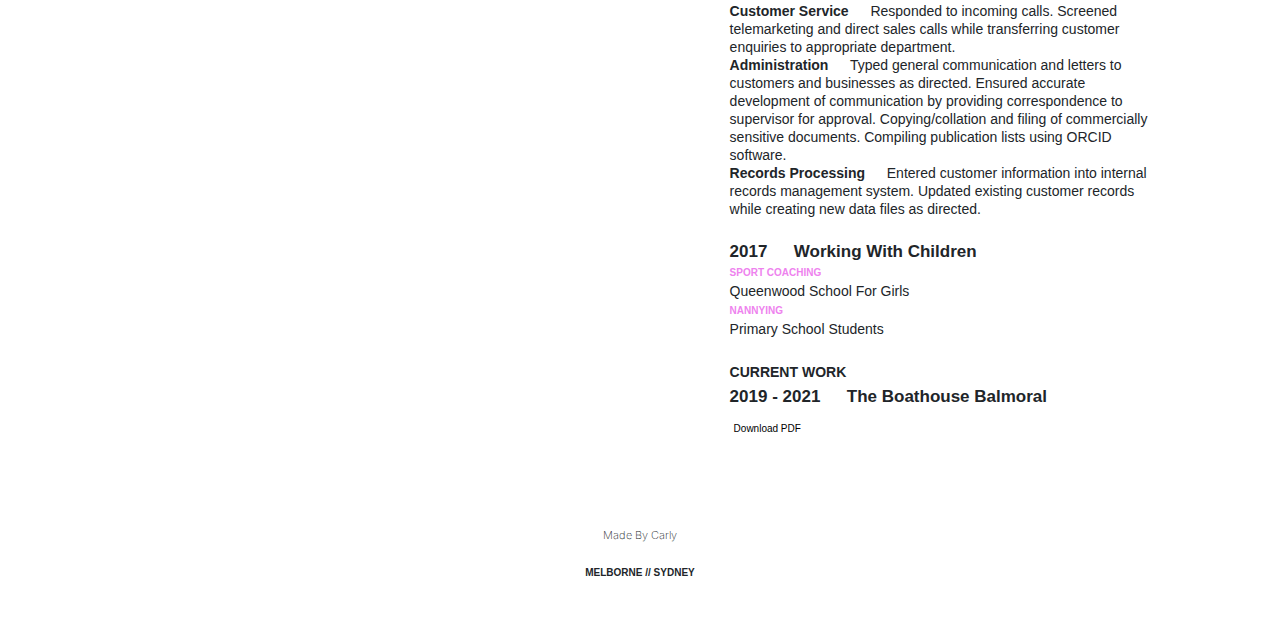
==== commit 73f1c981: "update." ====
--- a/index.html
+++ b/index.html
@@ -37,422 +37,215 @@
 </style> -->
 
 <body>
-    <!-- Header/Title -->
-    <header>
-        <h1>Carly Jackson</h1>
-    </header>
-
-    <!-- Navigation Bar -->
-    <nav class="nav-list">
-        <ul>
-            <a href="#about-me">About Me</a>
-            <a href="#portfolio-part">Portfolio</a>
-            <a href="#contact">Contact</a>
-            <a href="#resume">Resume</a>
-        </ul>
-    </nav>
-
-    <main>
-
-        <main class="flex-container">
-            <main class="flex-item">
-                <!-- Block 1 -->
-                <!-- <img class="personal-img" src="assets/images/000039_copy.png"> -->
-                <img class="personal-img" src="assets/images/cj.png">
-            </main>
-
-            <!-- Block 2 -->
-            <main class="flex-item">
-                <h2 id="about-me">About Me</h2>
-                <p>I am currently undertaking, and enjoying, the Sydney University & Trilogy Education Services Coding
-                    Boot Camp.</p>
-                <p>In my free time I enjoy writing and creating fictional characters, as well as detailed storylines for
-                    them and other supporting characters. I also like reading - books, quotes and philosophy, drawing,
-                    painting, and creating and editing photography for visual design/content in Adobe Photoshop and
-                    Adobe Illustrator.</p>
-                <p>My personal preference in design and creativity leans towards genres featuring rebellion and chaos,
-                    and contratingly, moral lessons.</p>
-                <p>I appreciate art that forces the audience to contemplate the highlighted social justice,
-                    emotionality, or even taboo issue presented, and in turn, often disturb the comforted, and comfort
-                    the disturbed.</p>
-                <p>I like to classify myself and my work as Chaotic Good; rebellious yet highly moral.</p>
-                <br>
-                <p class="chaotic-good-heading"><b>Chaotic Good</b></p>
-                <p class="chaotic-good-def">Chaotic good is the best alignment you can be because it combines a good
-                    heart with a free spirit. Chaotic good can be a dangerous alignment when it disrupts the order of
-                    society and punishes those who do well for themselves.</p>
-
-                <br>
-                <br>
-                <p class="personal-quote">We do not see the world for what it is.</p>
-                <p class="personal-quote">We see it as we are.</p>
-                <p class="personal-quote">Anaïs Nin</p>
-            </main>
-
-            <!-- Block 3 -->
-            <main class="flex-item">
-                <h2 id="contact">Contact</h2>
-                <ul>
-                    <!-- <a class="button" href="carlysjackson2@gmail.com">Email</a> -->
-                    <a href="mailto:carlysjackson2@gmail.com">Email</a>
-                    <a class="button" href="https://www.linkedin.com/in/carly-jackson-00000">LinkedIn</a>
-                    <a class="button" href="https://github.com/caarlyjackson">GitHub</a>
-                </ul>
-            </main>
-
-            <!-- Block 4 -->
-            <main class="flex-item">
-                <!-- Resume -->
-                <h2 id="resume">Resume</h2>
-                <!-- Education -->
-                <p class="sub-heading">Education</p>
-                <p class="resume-text"><strong>2013 - 2014</strong> &emsp; Girls Grammar School</p>
-                <p class="resume-text"><strong>2015 - 2018</strong> &emsp; Queenwood School for Girls</p>
-                <p class="resume-text"><strong>2018</strong> &emsp; HSC Completed</p>
-                <br>
-
-                <!-- Software Skills -->
-                <p class="sub-heading">Software Skills</p>
-                <p class="explanation-heading">Code & Microsoft</p>
-                <p class="resume-explanation">Visual Studio Code, Terminal, Microsoft Sharepoint, Microsoft Word,
-                    Microsoft Excel, Microsoft Publisher, Microsoft Outlook.</p>
-                <p class="explanation-heading">Apple Applications and Browsers</p>
-                <p class="resume-explanation">Pages, iMovie, Firefox, Internet Explorer, Safari.</p>
-                <p class="explanation-heading">Adobe</p>
-                <p class="resume-explanation">Adobe Photoshop, Adobe Illustrator.</p>
-                <p class="explanation-heading">Social Media</p>
-                <p class="resume-explanation">Snapchat, Instagram, Facebook, Twitter.</p>
-                <br>
-
-                <!-- Work Experience -->
-                <p class="sub-heading">Work Experience</p>
-                <p class="resume-text"><strong>2016 &emsp; Heart Research Institute</strong></p>
-                <p class="explanation-heading">Tasks Performed</p>
-                <p class="resume-explanation"><strong>Customer Service</strong> &emsp; Responded to incoming calls.
-                    Screened telemarketing and direct sales calls while transferring customer enquiries to appropriate
-                    department.<br>
-                    <strong>Administration</strong> &emsp; Typed general communication and
-                    letters to customers and businesses as directed. Ensured accurate development of communication by
-                    providing correspondence to supervisor for approval. Copying/collation and filing of commercially
-                    sensitive documents. Compiling publication lists using ORCID software.<br>
-                    <strong>Records Processing</strong> &emsp; Entered customer information
-                    into internal records management system. Updated existing customer records while creating new data
-                    files as directed.
-                </p>
-                <br>
-
-                <p class="resume-text"><strong>2017 &emsp; Working With Children</strong></p>
-                <p class="explanation-heading">Sport Coaching</p>
-                <p class="resume-explanation">Queenwood School For Girls</p>
-                <p class="explanation-heading">Nannying</p>
-                <p class="resume-explanation">Primary School Students</p>
-
-                <br>
-
-                <!-- Current Work -->
-                <p class="sub-heading">Current Work</p>
-                <p class="resume-text"><strong>2019 - 2021 &emsp; The Boathouse Balmoral</strong></p>
-
-
-                <p>
-                    <a class="pdf-style" href="./assets/files/Carly-Jackson-Resume.pdf">Download PDF</a>
-                </p>
-            </main>
+    <section id="home" class="home show">
+
+        <!-- Header/Title -->
+        <header>
+            <a id="titleHome">
+                <h1 class="mainTitle" style="font-weight: 600px !important;">Carly Jackson</h1>
+            </a>
+        </header>
+
+        <!-- Navigation Bar -->
+        <nav class="nav-list">
+            <ul>
+                <a href="#about-me" class="a">About Me</a>
+                <!-- <a href="#portfolio-part" class="a">Portfolio</a> -->
+                <a class="a">
+                    <button id="portfolioButton" class="navButton">Portfolio</button>
+                </a>
+                <a href="#contact" class="a">Contact</a>
+                <a href="#resume" class="a">Resume</a>
+            </ul>
+        </nav>
+
+        <main>
+            <div class="flex-container">
+                <div class="flex-item">
+                    <!-- Block 1 -->
+                    <img class="personal-img" src="assets/images/cj.png">
+                </div>
+
+                <!-- Block 2 -->
+                <div class="flex-item">
+                    <p id="about-me" class="boldSmallTitle" style="font-weight: 600px !important;">About Me</p>
+                    <p class="aboutMeText">I am currently undertaking, and enjoying, the Sydney University & Trilogy
+                        Education Services Coding
+                        Boot Camp.<br>
+                        In my free time I enjoy writing and creating fictional characters, as well as detailed
+                        storylines
+                        for
+                        them and other supporting characters. I also like reading - books, quotes and philosophy,
+                        drawing,
+                        painting, and creating and editing photography for visual design/content in Adobe Photoshop
+                        and
+                        Adobe Illustrator.<br>
+                        My personal preference in design and creativity leans towards genres featuring rebellion and
+                        chaos,
+                        and contratingly, moral lessons.<br>
+                        I appreciate art that forces the audience to contemplate the highlighted social justice,
+                        emotionality, or even taboo issue presented, and in turn, often disturb the comforted, and
+                        comfort
+                        the disturbed.<br>
+                        I like to classify myself and my work as Chaotic Good; rebellious yet highly moral.</p>
+                    <br>
+                    <p class="chaotic-good-heading"><b>Chaotic Good</b></p>
+                    <p class="chaotic-good-def">Chaotic good is the best alignment you can be because it combines a
+                        good
+                        heart with a free spirit. Chaotic good can be a dangerous alignment when it disrupts the
+                        order
+                        of
+                        society and punishes those who do well for themselves.</p>
+
+                    <!-- <br>
+                    <br>
+                    <div class="quote section">
+                        <p class="personal-quote">We do not see the world for what it is.<br>
+                            We see it as we are.<br>
+                            Anaïs Nin</p>
+                    </div> -->
+                </div>
+
+                <!-- Block 3 -->
+                <div class="flex-item">
+                    <h2 id="contact" class="boldSmallTitle" class="boldSmallTitle">Contact</h2>
+                    <ul>
+                        <!-- <a class="button" href="carlysjackson2@gmail.com">Email</a> -->
+                        <a href="mailto:carlysjackson2@gmail.com" class="URLLinks a">Email</a>
+                        <p onclick="copyEmail()" id="emailCopyContent" class="urlShown hide">carlysjackson2@gmail.com
+                        </p>
+                        <a class="button a" href="https://www.linkedin.com/in/carly-jackson-00000">LinkedIn</a>
+                        <a class="button a" href="https://github.com/caarlyjackson">GitHub</a>
+                    </ul>
+                </div>
+
+                <!-- Block 4 -->
+                <div class="flex-item">
+                    <!-- Resume -->
+                    <h2 id="resume" class="boldSmallTitle">Resume</h2>
+                    <!-- Education -->
+                    <p class="sub-heading">Education</p>
+                    <p class="resume-text"><strong>2013 - 2014</strong> &emsp; Girls Grammar School</p>
+                    <p class="resume-text"><strong>2015 - 2018</strong> &emsp; Queenwood School for Girls</p>
+                    <p class="resume-text"><strong>2018</strong> &emsp; HSC Completed</p>
+                    <br>
+
+                    <!-- Software Skills -->
+                    <p class="sub-heading">Software Skills</p>
+                    <p class="explanation-heading">Code & Microsoft</p>
+                    <p class="resume-explanation">Visual Studio Code, Terminal, Microsoft Sharepoint, Microsoft
+                        Word,
+                        Microsoft Excel, Microsoft Publisher, Microsoft Outlook.</p>
+                    <p class="explanation-heading">Apple Applications and Browsers</p>
+                    <p class="resume-explanation">Pages, iMovie, Firefox, Internet Explorer, Safari.</p>
+                    <p class="explanation-heading">Adobe</p>
+                    <p class="resume-explanation">Adobe Photoshop, Adobe Illustrator.</p>
+                    <p class="explanation-heading">Social Media</p>
+                    <p class="resume-explanation">Snapchat, Instagram, Facebook, Twitter.</p>
+                    <br>
+
+                    <!-- Work Experience -->
+                    <p class="sub-heading">Work Experience</p>
+                    <p class="resume-text"><strong>2016 &emsp; Heart Research Institute</strong></p>
+                    <p class="explanation-heading">Tasks Performed</p>
+                    <p class="resume-explanation"><strong>Customer Service</strong> &emsp; Responded to incoming
+                        calls.
+                        Screened telemarketing and direct sales calls while transferring customer enquiries to
+                        appropriate
+                        department.<br>
+                        <strong>Administration</strong> &emsp; Typed general communication and
+                        letters to customers and businesses as directed. Ensured accurate development of
+                        communication
+                        by
+                        providing correspondence to supervisor for approval. Copying/collation and filing of
+                        commercially
+                        sensitive documents. Compiling publication lists using ORCID software.<br>
+                        <strong>Records Processing</strong> &emsp; Entered customer information
+                        into internal records management system. Updated existing customer records while creating
+                        new
+                        data
+                        files as directed.
+                    </p>
+                    <br>
+
+                    <p class="resume-text"><strong>2017 &emsp; Working With Children</strong></p>
+                    <p class="explanation-heading">Sport Coaching</p>
+                    <p class="resume-explanation">Queenwood School For Girls</p>
+                    <p class="explanation-heading">Nannying</p>
+                    <p class="resume-explanation">Primary School Students</p>
+                    <br>
+
+                    <!-- Current Work -->
+                    <p class="sub-heading">Current Work</p>
+                    <p class="resume-text"><strong>2019 - 2021 &emsp; The Boathouse Balmoral</strong></p>
+                    <!-- Resume PDF -->
+                    <p>
+                        <a class="pdf-style a" href="./assets/files/Carly-Jackson-Resume.pdf">Download PDF</a>
+                    </p>
+                </div>
+            </div>
         </main>
-
-        <main>
-            <!-- Portfolio -->
-            <!-- Carousel -->
-            <div id="carouselExampleIndicators" class="carousel slide full-width" data-ride="carousel">
-                <ol class="carousel-indicators">
-                    <li data-target="#carouselExampleIndicators" data-slide-to="0" class="active"></li>
-                    <li data-target="#carouselExampleIndicators" data-slide-to="1"></li>
-                    <li data-target="#carouselExampleIndicators" data-slide-to="2"></li>
-                </ol>
-
-                <div class="carousel-inner">
-                    <!-- Slide 1 -->
-                    <div class="carousel-item active">
-                        <a class="portfolio-image" href="https://caarlyjackson.github.io/Horiseon_Website/">
-                            <img class="d-block w-100 portfolio-image" src="./assets/images/CJ-Website-Screenshot-1.png"
-                                alt="First slide">
-                        </a>
-                    </div>
-                    <!-- Slide 2 -->
-                    <div class="carousel-item">
-                        <img class="d-block w-100" src="https://placeimg.com/1080/500/arch" alt="Second slide">
-                    </div>
-                    <!-- Slide 3 -->
-                    <div class="carousel-item">
-                        <img class="d-block w-100" src="https://placeimg.com/1080/500/nature" alt="Third slide">
-                    </div>
-                </div>
-                <a class="carousel-control-prev" href="#carouselExampleIndicators" role="button" data-slide="prev">
-                    <span class="carousel-control-prev-icon" aria-hidden="true"></span>
-                    <span class="sr-only">Previous</span>
+    </section>
+    </main>
+
+
+    <!-- Portfolio Page -->
+    <section class="portfolioPage hide">
+
+        <!-- Header/Title -->
+        <header>
+            <div.sticky class="PortfolioHeader">
+                <a>
+                    <h1 class="secondTitle">Carly Jackson</h1>
                 </a>
-                <a class="carousel-control-next" href="#carouselExampleIndicators" role="button" data-slide="next">
-                    <span class="carousel-control-next-icon" aria-hidden="true"></span>
-                    <span class="sr-only">Next</span>
+            </div.sticky>
+        </header>
+
+        <!-- Small Home Navigation -->
+        <nav class="nav-list portfolioNav">
+            <ul>
+                <a>
+                    <button id="HomeButton" class="navButton a">Home</button>
                 </a>
-            </div>
-
-            <!-- Appended Portfolio Content Card -->
-            <div id="PortfolioCard"></div>
-            <h4 class="website-1-heading isActive">Horiseon Website</h4>
-        </main>
-
-
-        <br />
-        <br />
-        <br />
-        <br />
-        <br />
-        <br />
-        <br />
-        <br />
-        <br />
-        <br />
-
-
-
-
-
-
-
-
-
-
-
-
-
-
-        <!-- 1 -->
-        <main>
-            <!-- Portfolio -->
-            <article class="full-width">
-                <h2 id="portfolio-part">Portfolio</h2>
-                <!-- Carousel -->
-                <div id="carouselExampleIndicators" class="carousel slide" data-ride="carousel">
-                    <ol class="carousel-indicators">
-                        <li data-target="#carouselExampleIndicators" data-slide-to="0" class="active"></li>
-                        <li data-target="#carouselExampleIndicators" data-slide-to="1"></li>
-                        <li data-target="#carouselExampleIndicators" data-slide-to="2"></li>
-                    </ol>
-                    <!-- ITEM 1 -->
-                    <div class="carousel-inner">
-                        <div class="carousel-item active">
-                            <!-- Image (link) -->
-                            <a class="portfolio-image" href="https://caarlyjackson.github.io/Horiseon_Website/">
-                                <img class="d-block w-100 portfolio-image"
-                                    src="./assets/images/CJ-Website-Screenshot-1.png" alt="First slide">
-                            </a>
-                        </div>
-                        <!-- ITEM 2 -->
-                        <div class="carousel-item active">
-                            <!-- Image (link) -->
-                            <a class="portfolio-image" href="https://caarlyjackson.github.io/Horiseon_Website/">
-                                <img class="d-block w-100 portfolio-image"
-                                    src="./assets/images/CJ-Website-Screenshot-1.png" alt="First slide">
-                            </a>
-                        </div>
-                    </div>
-                </div>
-            </article>
-        </main>
-
-        <!-- 1 -->
-        <main>
-            <!-- Portfolio -->
-            <article class="full-width">
-                <h2 id="portfolio-part">Portfolio</h2>
-                <!-- Carousel -->
-                <div id="carouselExampleIndicators" class="carousel slide" data-ride="carousel">
-                    <ol class="carousel-indicators">
-                        <li data-target="#carouselExampleIndicators" data-slide-to="0" class="active"></li>
-                        <li data-target="#carouselExampleIndicators" data-slide-to="1"></li>
-                        <li data-target="#carouselExampleIndicators" data-slide-to="2"></li>
-                    </ol>
-                    <!-- ITEM 1 -->
-                    <div class="carousel-inner">
-                        <div class="carousel-item active">
-                            <!-- Image (link) -->
-                            <a class="portfolio-image" href="https://caarlyjackson.github.io/Horiseon_Website/">
-                                <img class="d-block w-100 portfolio-image"
-                                    src="./assets/images/CJ-Website-Screenshot-1.png" alt="First slide">
-                            </a>
-
-                            <!-- Text Content -->
-
-                            <!-- Date -->
-                            <h6>MAR2021</h6>
-                            <!-- Title -->
-                            <div class="carouselTextContent">
-                                <a class="website-1-heading" href="https://caarlyjackson.github.io/Horiseon_Website/">
-                                    <h4 class="website-1-heading">Horiseon Website</h4>
-                                </a>
-                                <!-- Description -->
-                                <p class="work-info">
-                                    For the client, Horiseon, we refactored their existing code, and therefore, website,
-                                    using HTML
-                                    semantic structure to build and improve their current website to the set of
-                                    standards of new
-                                    technology, as well as optimising the site for search engines. In doing this, the
-                                    following semantic
-                                    elements were incorporated: article, aside, header and footer, sucessfully replacing
-                                    the vastly used
-                                    division element.
-                                </p>
-                            </div>
-                        </div>
-                    </div>
-                </div>
-            </article>
-        </main>
-
-        <!-- 2 -->
-        <!-- Block 5 -->
-        <main>
-            <!-- Portfolio -->
-            <article class="full-width">
-                <h2 id="portfolio-part">Portfolio</h2>
-                <!-- Carousel -->
-                <div id="carousel" class="carousel slide">
-                    <ol class="carousel-indicators">
-                        <li class="item1 active"></li>
-                        <li class="item2"></li>
-                        <li class="item3"></li>
-                    </ol>
-
-                    <!-- ITEM 1 -->
-                    <div class="carousel-inner" role="listbox">
-
-                        <div class="item active">
-                            <!-- Image (link) -->
-                            <a class="portfolio-image" href="https://caarlyjackson.github.io/Horiseon_Website/">
-                                <img class="d-block w-100 portfolio-image"
-                                    src="./assets/images/CJ-Website-Screenshot-1.png" alt="First slide">
-                            </a>
-
-                            <!-- Text Content -->
-
-                            <!-- Date -->
-                            <h6>MAR2021</h6>
-                            <!-- Title -->
-                            <div class="carouselTextContent">
-                                <a class="website-1-heading" href="https://caarlyjackson.github.io/Horiseon_Website/">
-                                    <h4 class="website-1-heading">Horiseon Website</h4>
-                                </a>
-                                <!-- Description -->
-                                <p class="work-info">
-                                    For the client, Horiseon, we refactored their existing code, and
-                                    therefore, website,
-                                    using HTML
-                                    semantic structure to build and improve their current website to the set
-                                    of
-                                    standards of new
-                                    technology, as well as optimising the site for search engines. In doing
-                                    this, the
-                                    following semantic
-                                    elements were incorporated: article, aside, header and footer,
-                                    sucessfully replacing
-                                    the vastly used
-                                    division element.
-                                </p>
-                            </div>
-                        </div>
-                    </div>
-
-                    <!-- ITEM 2 -->
-                    <div class="carousel-inner">
-                        <div class="carousel-item active">
-                            <!-- Image (link) -->
-                            <a class="portfolio-image" href="https://caarlyjackson.github.io/Horiseon_Website/">
-                                <img class="d-block w-100 portfolio-image"
-                                    src="./assets/images/CJ-Website-Screenshot-1.png" alt="First slide">
-                            </a>
-
-                            <!-- Text Content -->
-
-                            <!-- Date -->
-                            <h6>APR2021</h6>
-                            <!-- Title -->
-                            <div class="carouselTextContent">
-                                <a class="website-1-heading" href="https://caarlyjackson.github.io/Horiseon_Website/">
-                                    <h4 class="website-1-heading">Horiseon Website</h4>
-                                </a>
-                                <!-- Description -->
-                                <p class="work-info">
-                                    For the client, Horiseon, we refactored their existing code, and therefore, website,
-                                    using HTML semantic structure to build and improve their current website to the set
-                                    of standards of new technology, as well as optimising the site for search engines.
-                                    In doing this, the
-                                    following semantic elements were incorporated: article, aside, header and footer,
-                                    sucessfully replacing the vastly used division element.
-                                </p>
-                            </div>
-                        </div>
-                    </div>
-
-
-                    <!-- ITEM 3 -->
-                    <div class="carousel-item">
-                        <!-- <a class="portfolio-image" href="https://caarlyjackson.github.io/Horiseon_Website/">
-                                <img class="d-block w-100 portfolio-image"
-                                    src="./assets/images/CJ-Website-Screenshot-1.png" alt="Third slide">
-                            </a> -->
-                    </div>
-                </div>
-                <!-- PREVIOUS BUTTON/LINK -->
-                <a class="carousel-control-prev" href="#carouselExampleIndicators" role="button" data-slide="prev">
-                    <span class="carousel-control-prev-icon" aria-hidden="true"></span>
-                    <span class="sr-only">Previous</span>
-                </a>
-                <!-- NEXT BUTTON/LINK -->
-                <a class="carousel-control-next" href="#carouselExampleIndicators" role="button" data-slide="next">
-                    <span class="carousel-control-next-icon" aria-hidden="true"></span>
-                    <span class="sr-only">Next</span>
-                </a>
-                </div>
-
-                <!-- Work Block 1 -->
-                <div class="carousel-item">
-                    <img src="..." alt="...">
-                    <div class="carousel-caption d-none d-md-block">
-                        <h5>...</h5>
-                        <p>...</p>
-                    </div>
-                </div>
-                <!-- Work Block 1 -->
-                <!-- Image -->
-                <!-- <a class="portfolio-image" href="https://caarlyjackson.github.io/Horiseon_Website/">
-                    <img src="./assets/images/CJ-Website-Screenshot-1.png" alt="Horiseon" class="portfolio-image">
-                </a>
-                <h6>MAR2021</h6>
-
-                Description -->
-                <!-- <a class="website-1-heading" href="https://caarlyjackson.github.io/Horiseon_Website/">
-                    <h4 class="website-1-heading">Horiseon Website</h4>
-                </a>
-                <p class="work-info">
-                    For the client, Horiseon, we refactored their existing code, and therefore, website, using HTML
-                    semantic structure to build and improve their current website to the set of standards of new
-                    technology, as well as optimising the site for search engines. In doing this, the following semantic
-                    elements were incorporated: article, aside, header and footer, sucessfully replacing the vastly used
-                    division element.
-                </p> -->
-            </article>
-        </main>
-
-        <br>
-        <br>
-
-        <!-- Footer -->
-        <footer>
-            <h5 id="footer-text" class="footer-text">Made By Carly</h5>
-            <p id="footer-text" class="footer-location-text">Melborne // Sydney</p>
-        </footer>
-    </main>
+            </ul>
+        </nav>
+
+        <!-- Portfolio Grid -->
+        <div class="flex-portfolio">
+            <!-- 1 -->
+            <div class="flex-item-portfolio left">
+                <!-- <div class="overlay"> -->
+                <img src="./assets/images/000001 copy.jpg" class="portfolioGridImage">
+                <div class="PortfolioText hide centered">000001</div>
+            </div>
+            <!-- 2 -->
+            <div class="flex-item-portfolio right">
+                <img src="./assets/images/000001 Pink copy.jpg" class="portfolioGridImage">
+            </div>
+
+            <!-- 3 -->
+            <div class="flex-item-portfolio left">
+                <img src="./assets/images/000032 copy.png" class="portfolioGridImage">
+                <div class="PortfolioText hide centered">000032</div>
+            </div>
+            <!-- 3 -->
+            <div class="flex-item-portfolio right">
+                <img src="./assets/images/000039_copy.png" class="portfolioGridImage">
+                <div class="PortfolioText hide centered">000039</div>
+            </div>
+            <!-- 4 -->
+            <div class="flex-item-portfolio left">
+                <img src="./assets/images/Carly-Jackson-Website-1.png" class="portfolioGridImage">
+            </div>
+        </div>
+
+    </section>
+
+    <!-- Footer -->
+    <footer>
+        <h5 id="footer-text" class="footer-text">Made By Carly</h5>
+        <p id="footer-text" class="footer-location-text">Melborne // Sydney</p>
+    </footer>
 
     <script src="./assets/script/script.js"></script>
 
--- a/assets/css/style.css
+++ b/assets/css/style.css
@@ -6,39 +6,70 @@
 }
 
 :root {
+    --cursor: vertical-text;
+}
+
+main {
+    margin-top: 30px;
+    margin-left: 9%;
+}
+
+#home {
     margin-left: 7%;
     margin-right: 7%;
-    margin-top: 7%;
+    margin-top: 7%;   
+}
+
+.show {
+    display: block;
+}
+
+.hide {
+    display: none;
 }
 
 /* Header */
-h1 {
+.mainTitle {
     font-family: Helvetica Neue, Arial, sans-serif;
     text-transform: uppercase;
     font-style: oblique;
     font-size: 600%;
+    font-weight: 600 !important;
     text-align: left;
     width: 100%;
 }
 
 
 /* Navigation Menu */
-a {
+.a {
     list-style-type: none;
-    padding: 5px;
+    padding: 4px;
     display: block;
     font-family: Arial, Helvetica, sans-serif;
     color:black;
     font-size: 18px;
     text-decoration: none;
     margin-left: 3%;
-    line-height: 35px;
+    line-height: 35px !important;
+    width: 200px;
+    text-decoration: none !important;
 }
 
 ul {
     padding-inline-start: 0%;
 }
 
+.navButton {
+    list-style-type: none;
+    display: block;
+    margin: 0;
+    padding: 0;
+    font-family: Arial, Helvetica, sans-serif;
+    border: none;
+    font-size: 18px;
+    text-decoration: none;
+    text-decoration: none !important;
+}
 
 /* Body */
 /* Grid/Flex */
@@ -47,8 +78,8 @@
     flex-direction: row;
     align-items: flex-start;
     grid-template-columns: 50% 50%;
-    margin-top: 30px;
-    margin-left: 9%;
+    /* margin-top: 30px;
+    margin-left: 9%; */
 }
 
 /* Individual Items */
@@ -72,9 +103,18 @@
 h2 {
     font-family: 'Matroska-RppG6.ttf', Arial, Helvetica, sans-serif;
     font-size: 20px;
-    font-weight: 300px;
+    font-weight: 600px !important;
     padding-bottom: 3%;
     text-transform: uppercase;
+}
+
+.boldSmallTitle {
+    font-weight: 900px !important;
+    line-height: normal !important;
+    text-transform: uppercase !important;
+    font-size: 20px;
+    font-family: 'Matroska-RppG6.ttf', Arial, Helvetica, sans-serif;
+    padding-bottom: 12px;
 }
 
 h4 {
@@ -86,9 +126,9 @@
 }
 
 h6 {
-    font-family:-apple-system, BlinkMacSystemFont, 'Segoe UI', Roboto, Oxygen, Ubuntu, Cantarell, 'Open Sans', 'Helvetica Neue', sans-serif;
-    font-size: 12px;
-    text-align: right;
+    font-family:-apple-system, BlinkMacSystemFont, 'Segoe UI', Roboto, Oxygen, Ubuntu, Cantarell, 'Open Sans', 'Helvetica Neue', sans-serif !important;
+    font-size: 12px !important;
+    text-align: right !important;
 }
 
 .sub-heading {
@@ -96,7 +136,10 @@
     font-size: 14px;
     font-weight: 700;
     text-transform: uppercase;
-    line-height: 30px;
+    /* line-height: 30px !important; */
+    line-height: 0px !important;
+    padding-bottom: 15px;
+    padding-top: 10px;
 }
 
 /* Paragraph Text */
@@ -105,6 +148,16 @@
     font-size: 17px;
     text-align: left;
     line-height: 25px;
+    line-height: normal;
+    margin-bottom: 0% !important;
+}
+
+.aboutMeText {
+    font-family: Arial, Helvetica, sans-serif !important;
+    font-size: 17px !important;
+    text-align: left !important;
+    line-height: 25px !important;
+    line-height: normal;
 }
 
 .chaotic-good-heading {
@@ -129,6 +182,41 @@
     text-align: center;
 }
 
+
+/* Contact Content */
+.urlShown {
+    font-family: Helvetica, sans-serif;
+    font-size: 10px;
+    font-weight: 600;
+    text-transform: uppercase;
+    /* line-height: 18px !important; */
+    color: violet;
+    margin-top: 0;
+    margin-left: 12%;
+    margin-bottom: 5%;
+}
+
+/* Hover Email */
+.URLLinks:hover + .hide {
+    display: block;
+    padding-bottom: 0;
+    line-height: 15px !important;
+}
+
+.urlShown:hover {
+    display: block;
+    cursor:var(--cursor);
+}
+
+.URLLinks:active + .hide {
+    display: block;
+}
+
+/* Copy links */
+.alertMessage {
+    font-style: italic;
+}
+
 /* Resume */
 .resume-text {
     font-family: Helvetica, Arial, sans-serif;
@@ -140,14 +228,15 @@
     font-size: 10px;
     font-weight: 600;
     text-transform: uppercase;
-    line-height: 18px;
+    line-height: 18px !important;
     color: violet;
+    padding-top: 2px;
 }
 
 .resume-explanation {
     font-family: Helvetica, Arial, sans-serif;
     font-size: 14px;
-    line-height: 18px;
+    line-height: 18px !important;
 }
 
 /* Download PDF text */
@@ -160,7 +249,7 @@
 
 /* Portfolio */
 article {
-    font-family: ;
+    /* font-family: ; */
     margin-left: 9%;
     margin-top: 10px;
     margin-bottom: 10px;
@@ -189,6 +278,8 @@
 footer {
     background-color: white;
     height: 100px;
+    margin-top: 30px;
+    margin-bottom: 20px;
 }
 
 #footer-text {
@@ -210,26 +301,38 @@
     text-transform: uppercase;
 }
 
+/* Portfolio Images */
+.portfolio-image {
+    max-width: 75%;
+}
+
 
 /* EFFECTS */
 /* Button HOVERS - Header, Navigation Bar and Contact */
-h1:hover {
+.mainTitle:hover {
     text-shadow: 2px 3px rgb(255, 0, 149);
+    cursor: var(--cursor);
 }
 
 /* Sub-heading effects */
 a:hover {
     color: rgb(255, 0, 149);
-    cursor: grab;
+    cursor: var(--cursor);
+}
+
+.navButton:hover {
+    color: rgb(255, 0, 149);
+    cursor:var(--cursor);
 }
 
 .portfolio-image:hover {
     filter: saturate(100%);
     transition: 0.4s;
+    cursor: var(--cursor)
 }
 
 .website-1-heading:hover {
-    cursor: grab;
+    cursor: var(--cursor);
     color: rgb(255, 0, 149);
 }
 
@@ -239,18 +342,20 @@
     color: rgb(0, 255, 255);
 }
 
-
-/* VIEW AND SIZES */
-/* Portrait iPhone */
-@media only screen {
-    orientation: portrait;
-}
-
+.navButton:active {
+    font-style: oblique;
+    color: rgb(0, 255, 255);
+    border: none;
+}
+
+.navButton:focus {
+    outline: none;
+}
 
 /* Smaller screens */
 /* Screen size -  940px */
 @media screen and (max-width: 940px) {
-    h1 {
+    .mainTitle {
         font-size: 450%;
     }
 
@@ -258,7 +363,11 @@
         padding-top: 3%;
 }
 
-    a {
+    .a {
+        font-size: 15px;
+    }
+
+    .navButton {
         font-size: 15px;
     }
 }
@@ -272,12 +381,8 @@
 
 /* Screen size - 600px */
 @media screen and (max-width: 600px) {
-    h1 {
+    .mainTitle {
         font-size: 300%;
-    }
-
-    a {
-        font-size: 17px;
     }
 
     .column {
@@ -346,13 +451,16 @@
     .work-info {
         padding-top: 25px;
     }
-}
-
-/* Appended Style */
-#PortfolioCard {
-    
-}
-
+
+    /* Portfolio Images */
+    .portfolio-image {
+        max-width: 340px;
+        padding-left: 20px;
+        padding-right: 20px;
+    }
+}
+
+/* Portfolio */
 .PortfolioContentCard {
     background-color: white;
     border: none;
@@ -368,4 +476,215 @@
 
 .PortfolioTextLink {
     font-family: Helvetica Neue, Arial, sans-serif;;
+}
+
+
+.carousel-inner {
+    max-width: 100%;
+    max-height: 800px;
+}
+
+.container-grid {
+    margin-left: 4%;
+
+}
+
+.col-sm {
+    min-height: 300px;
+    width: 200px;
+    margin: 25px;
+}
+
+.col-sm-2 {
+    max-width: 80%;
+    object-fit: cover;
+    object-position: 100% 0;
+}
+
+.portfolio-image-two {
+    height: 300px;
+    object-fit: cover;
+    object-position: 100% 0;
+}
+
+
+.container {
+    justify-content: flex-start;
+    align-items: flex-start;
+}
+
+
+
+
+
+
+
+
+
+
+/* Portfolio */
+.portfolioPage {
+    margin-top: 0;
+    margin-left: 7%;
+    margin-right: 4%;
+}
+
+.PortfolioHeader {
+    padding-top: 50px !important;
+    position: sticky;
+    position: -webkit-sticky;
+    /* top: 5%; */
+    /* position: fixed; */
+}
+
+.secondTitle {
+    font-family: Helvetica Neue, Arial, sans-serif;
+    text-transform: uppercase;
+    font-style: oblique;
+    font-size: 300%;
+    font-weight: 600 !important;
+    text-align: left;
+    width: 100%;
+    top: 45px;
+    position: -webkit-sticky;
+    position: fixed;
+    background: none;
+}
+
+.portfolioNav {
+    margin-top: 13% !important;
+}
+
+
+/* Flex Container */
+.flex-portfolio {
+    margin-left: 10%;
+    padding: 0 0 100px 0;
+    display: grid;
+    flex-direction: row;
+    align-items: flex-start;
+    grid-template-columns: 50% 50%;
+    /* background-color: orchid; */
+}
+
+.flex-item-portfolio {
+    margin: 25px;
+    flex-shrink: 1;
+    align-items: flex-start;
+}
+
+/* Portfolio image content */
+.portfolioGridImage {
+    max-width: 100%;
+    align-items: center;
+    display: block;
+    cursor:ns-resize;
+}
+
+
+/* HOVER */
+.portfolioGridImage:hover + .hide {
+    display: block;
+}
+
+/* .portfolioGridImage:hover {
+    opacity: 0.3;
+    transition: .5s ease;
+    background-color: white;
+} */
+
+/* .PortfolioText {
+    font-family: Helvetica, Arial, sans-serif;
+    font-weight: 700;
+    font-size: 10px;
+    text-transform: uppercase;
+    text-align: center;
+    position: absolute;
+    top: 50%;
+    left: 50%;
+    transform: translate(-50%, -50%);
+} */
+
+.centered {
+    font-family: Helvetica, Arial, sans-serif;
+    font-weight: 700;
+    font-size: 10px;
+    text-transform: uppercase;
+
+    position: absolute;
+    top: 50%;
+    left: 50%;
+    transform: translate(-50%, -50%);
+}
+
+
+@media screen and (max-width: 700px) {
+    .flex-portfolio {
+        margin-left: 0;
+        margin-top: 65px;
+    }
+
+    .flex-item-portfolio {
+        padding: 0;
+        margin-bottom: 45px;
+        margin-right: 10px;
+    }
+
+    .left {
+        margin-right: 15px;
+    }
+
+    .right {
+        margin-left: 15px;
+    }
+
+    .portfolioGridImage {
+        width: 100%;
+    }
+}
+
+
+@media screen and (max-width: 600px) {
+    .flex-portfolio {
+        margin-left: 0%;
+        margin-top: 40px;
+        flex-direction: row;
+        align-items: flex-start;
+        grid-template-columns: 100%;
+    }
+
+    .flex-item-portfolio {
+        grid-template-columns: 100%;
+        flex-direction: row;
+        align-items: flex-start;
+        padding: 0;
+        margin-top: 45px;
+        margin-bottom: 45px;
+    }
+    
+    .row {
+        flex-direction: column;
+    }
+
+    .portfolioGridImage {
+        max-width: 100%;
+        align-items: center;
+}
+
+
+@media screen and (max-width: 380px) {
+    .flex-portfolio {
+        margin-left: 0%;
+        margin-top: 10px;
+    }
+
+    .flex-item-portfolio {
+        margin-bottom: 15%;
+    }
+
+    .flex-item-portfolio {
+        padding: 0;
+        margin-top: 45px;
+        margin-bottom: 45px;
+    }
 }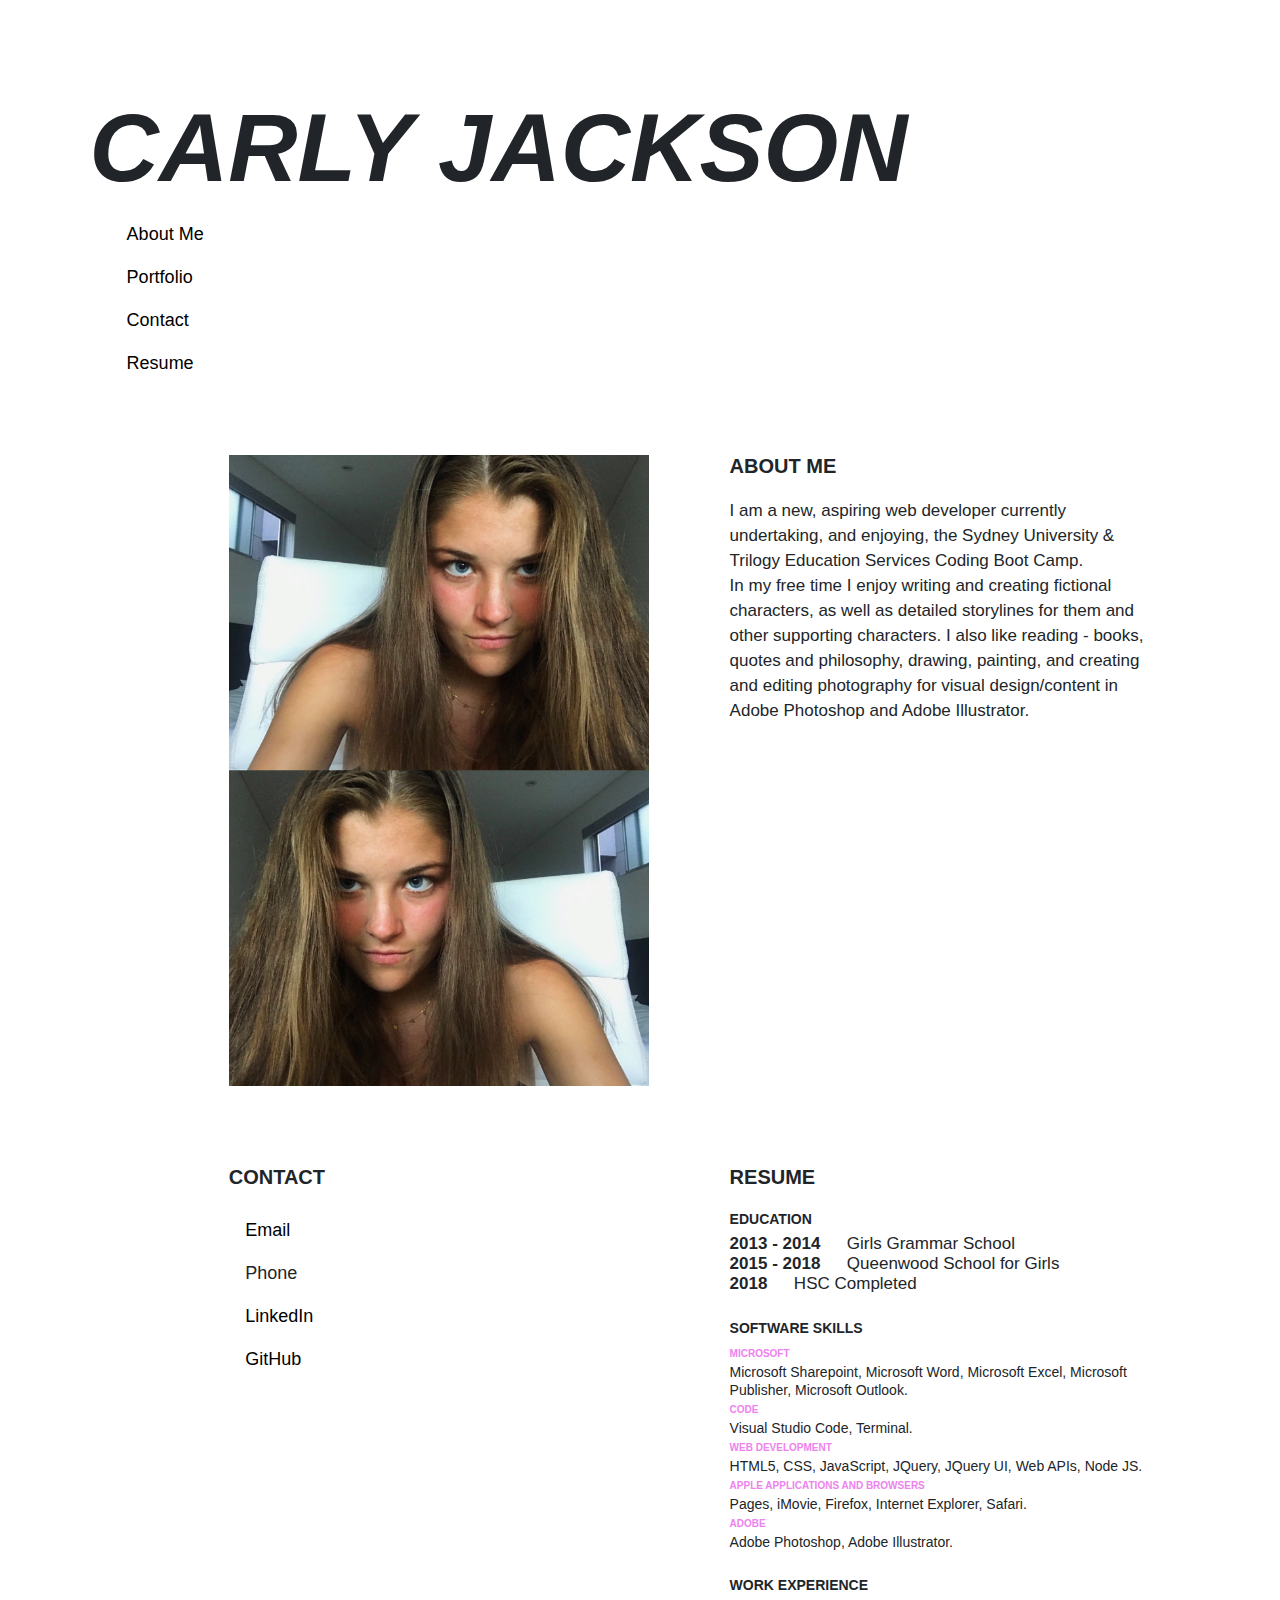
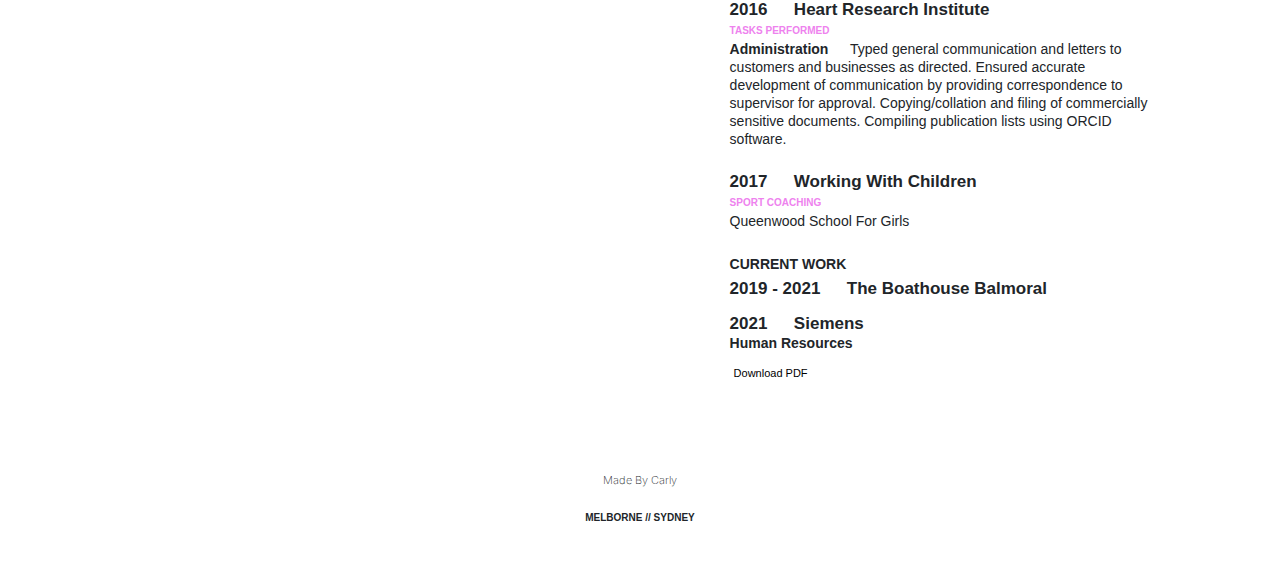
==== commit a6876ed4: "Portfolio update. Updated works and style." ====
--- a/index.html
+++ b/index.html
@@ -51,9 +51,7 @@
             <ul>
                 <a href="#about-me" class="a">About Me</a>
                 <!-- <a href="#portfolio-part" class="a">Portfolio</a> -->
-                <a class="a">
-                    <button id="portfolioButton" class="navButton">Portfolio</button>
-                </a>
+                <a href="index-portfolio.html" class="a">Portfolio</a>
                 <a href="#contact" class="a">Contact</a>
                 <a href="#resume" class="a">Resume</a>
             </ul>
@@ -68,52 +66,26 @@
 
                 <!-- Block 2 -->
                 <div class="flex-item">
-                    <p id="about-me" class="boldSmallTitle" style="font-weight: 600px !important;">About Me</p>
-                    <p class="aboutMeText">I am currently undertaking, and enjoying, the Sydney University & Trilogy
-                        Education Services Coding
-                        Boot Camp.<br>
+                    <h3 id="about-me" style="font-weight: 800;">About Me</h3>
+                    <p class="aboutMeText">I am a new, aspiring web developer currently undertaking, and enjoying, the
+                        Sydney University & Trilogy Education Services Coding Boot Camp.<br>
                         In my free time I enjoy writing and creating fictional characters, as well as detailed
-                        storylines
-                        for
-                        them and other supporting characters. I also like reading - books, quotes and philosophy,
-                        drawing,
-                        painting, and creating and editing photography for visual design/content in Adobe Photoshop
-                        and
-                        Adobe Illustrator.<br>
-                        My personal preference in design and creativity leans towards genres featuring rebellion and
-                        chaos,
-                        and contratingly, moral lessons.<br>
-                        I appreciate art that forces the audience to contemplate the highlighted social justice,
-                        emotionality, or even taboo issue presented, and in turn, often disturb the comforted, and
-                        comfort
-                        the disturbed.<br>
-                        I like to classify myself and my work as Chaotic Good; rebellious yet highly moral.</p>
+                        storylines for them and other supporting characters. I also like reading - books, quotes and
+                        philosophy, drawing, painting, and creating and editing photography for visual design/content in
+                        Adobe Photoshop and Adobe Illustrator.</p>
                     <br>
-                    <p class="chaotic-good-heading"><b>Chaotic Good</b></p>
-                    <p class="chaotic-good-def">Chaotic good is the best alignment you can be because it combines a
-                        good
-                        heart with a free spirit. Chaotic good can be a dangerous alignment when it disrupts the
-                        order
-                        of
-                        society and punishes those who do well for themselves.</p>
-
-                    <!-- <br>
-                    <br>
-                    <div class="quote section">
-                        <p class="personal-quote">We do not see the world for what it is.<br>
-                            We see it as we are.<br>
-                            Anaïs Nin</p>
-                    </div> -->
                 </div>
 
                 <!-- Block 3 -->
                 <div class="flex-item">
-                    <h2 id="contact" class="boldSmallTitle" class="boldSmallTitle">Contact</h2>
+                    <h3 id="contact" style="font-weight: 800;">Contact</h3>
                     <ul>
-                        <!-- <a class="button" href="carlysjackson2@gmail.com">Email</a> -->
                         <a href="mailto:carlysjackson2@gmail.com" class="URLLinks a">Email</a>
-                        <p onclick="copyEmail()" id="emailCopyContent" class="urlShown hide">carlysjackson2@gmail.com
-                        </p>
+                        <p class="emailUrlShown hide">carlysjackson2@gmail.com</p>
+
+                        <a class="a URLLinks">Phone</a>
+                        <p class="phoneUrlShown hide">0475 122 176</p>
+
                         <a class="button a" href="https://www.linkedin.com/in/carly-jackson-00000">LinkedIn</a>
                         <a class="button a" href="https://github.com/caarlyjackson">GitHub</a>
                     </ul>
@@ -122,7 +94,7 @@
                 <!-- Block 4 -->
                 <div class="flex-item">
                     <!-- Resume -->
-                    <h2 id="resume" class="boldSmallTitle">Resume</h2>
+                    <h3 id="resume" style="font-weight: 800;">Resume</h3>
                     <!-- Education -->
                     <p class="sub-heading">Education</p>
                     <p class="resume-text"><strong>2013 - 2014</strong> &emsp; Girls Grammar School</p>
@@ -132,27 +104,24 @@
 
                     <!-- Software Skills -->
                     <p class="sub-heading">Software Skills</p>
-                    <p class="explanation-heading">Code & Microsoft</p>
-                    <p class="resume-explanation">Visual Studio Code, Terminal, Microsoft Sharepoint, Microsoft
-                        Word,
+                    <p class="explanation-heading">Microsoft</p>
+                    <p class="resume-explanation">Microsoft Sharepoint, Microsoft Word,
                         Microsoft Excel, Microsoft Publisher, Microsoft Outlook.</p>
+                    <p class="explanation-heading">Code</p>
+                    <p class="resume-explanation">Visual Studio Code, Terminal.</p>
+                    <p class="explanation-heading">Web Development</p>
+                    <p class="resume-explanation">HTML5, CSS, JavaScript, JQuery, JQuery UI, Web APIs, Node JS.</p>
                     <p class="explanation-heading">Apple Applications and Browsers</p>
                     <p class="resume-explanation">Pages, iMovie, Firefox, Internet Explorer, Safari.</p>
                     <p class="explanation-heading">Adobe</p>
                     <p class="resume-explanation">Adobe Photoshop, Adobe Illustrator.</p>
-                    <p class="explanation-heading">Social Media</p>
-                    <p class="resume-explanation">Snapchat, Instagram, Facebook, Twitter.</p>
                     <br>
 
                     <!-- Work Experience -->
                     <p class="sub-heading">Work Experience</p>
                     <p class="resume-text"><strong>2016 &emsp; Heart Research Institute</strong></p>
                     <p class="explanation-heading">Tasks Performed</p>
-                    <p class="resume-explanation"><strong>Customer Service</strong> &emsp; Responded to incoming
-                        calls.
-                        Screened telemarketing and direct sales calls while transferring customer enquiries to
-                        appropriate
-                        department.<br>
+                    <p class="resume-explanation">
                         <strong>Administration</strong> &emsp; Typed general communication and
                         letters to customers and businesses as directed. Ensured accurate development of
                         communication
@@ -160,86 +129,30 @@
                         providing correspondence to supervisor for approval. Copying/collation and filing of
                         commercially
                         sensitive documents. Compiling publication lists using ORCID software.<br>
-                        <strong>Records Processing</strong> &emsp; Entered customer information
-                        into internal records management system. Updated existing customer records while creating
-                        new
-                        data
-                        files as directed.
                     </p>
                     <br>
 
                     <p class="resume-text"><strong>2017 &emsp; Working With Children</strong></p>
                     <p class="explanation-heading">Sport Coaching</p>
                     <p class="resume-explanation">Queenwood School For Girls</p>
-                    <p class="explanation-heading">Nannying</p>
-                    <p class="resume-explanation">Primary School Students</p>
                     <br>
 
                     <!-- Current Work -->
                     <p class="sub-heading">Current Work</p>
-                    <p class="resume-text"><strong>2019 - 2021 &emsp; The Boathouse Balmoral</strong></p>
-                    <!-- Resume PDF -->
+                    <p class="resume-text" style="padding-bottom: 15px;"><strong>2019 - 2021 &emsp; The Boathouse
+                            Balmoral</strong></p>
+                    <p class="resume-text"><strong>2021 &emsp; Siemens</strong></p>
+                    <p class="resume-explanation"><strong>Human Resources</strong>
+                        <!-- Resume PDF -->
                     <p>
-                        <a class="pdf-style a" href="./assets/files/Carly-Jackson-Resume.pdf">Download PDF</a>
+                        <a class="pdf-style a" href="./assets/files/Carly-Jackson-Resume.pdf"
+                            style="font-size: 11px;">Download PDF</a>
                     </p>
                 </div>
             </div>
         </main>
     </section>
-    </main>
 
-
-    <!-- Portfolio Page -->
-    <section class="portfolioPage hide">
-
-        <!-- Header/Title -->
-        <header>
-            <div.sticky class="PortfolioHeader">
-                <a>
-                    <h1 class="secondTitle">Carly Jackson</h1>
-                </a>
-            </div.sticky>
-        </header>
-
-        <!-- Small Home Navigation -->
-        <nav class="nav-list portfolioNav">
-            <ul>
-                <a>
-                    <button id="HomeButton" class="navButton a">Home</button>
-                </a>
-            </ul>
-        </nav>
-
-        <!-- Portfolio Grid -->
-        <div class="flex-portfolio">
-            <!-- 1 -->
-            <div class="flex-item-portfolio left">
-                <!-- <div class="overlay"> -->
-                <img src="./assets/images/000001 copy.jpg" class="portfolioGridImage">
-                <div class="PortfolioText hide centered">000001</div>
-            </div>
-            <!-- 2 -->
-            <div class="flex-item-portfolio right">
-                <img src="./assets/images/000001 Pink copy.jpg" class="portfolioGridImage">
-            </div>
-
-            <!-- 3 -->
-            <div class="flex-item-portfolio left">
-                <img src="./assets/images/000032 copy.png" class="portfolioGridImage">
-                <div class="PortfolioText hide centered">000032</div>
-            </div>
-            <!-- 3 -->
-            <div class="flex-item-portfolio right">
-                <img src="./assets/images/000039_copy.png" class="portfolioGridImage">
-                <div class="PortfolioText hide centered">000039</div>
-            </div>
-            <!-- 4 -->
-            <div class="flex-item-portfolio left">
-                <img src="./assets/images/Carly-Jackson-Website-1.png" class="portfolioGridImage">
-            </div>
-        </div>
-
-    </section>
 
     <!-- Footer -->
     <footer>
--- a/assets/css/style.css
+++ b/assets/css/style.css
@@ -20,6 +20,7 @@
     margin-top: 7%;   
 }
 
+/* Display block properties */
 .show {
     display: block;
 }
@@ -27,6 +28,22 @@
 .hide {
     display: none;
 }
+
+
+/* Center objects */
+.center80 {
+    margin: auto;
+    width: 80%;
+    display: block;
+    padding-bottom: 65px;
+}
+
+.center100 {
+    width: 100%;
+    display: block;
+    text-align: center;
+}
+
 
 /* Header */
 .mainTitle {
@@ -41,6 +58,10 @@
 
 
 /* Navigation Menu */
+button {
+    border: none;
+}
+
 .a {
     list-style-type: none;
     padding: 4px;
@@ -48,7 +69,6 @@
     font-family: Arial, Helvetica, sans-serif;
     color:black;
     font-size: 18px;
-    text-decoration: none;
     margin-left: 3%;
     line-height: 35px !important;
     width: 200px;
@@ -100,21 +120,14 @@
 
 /* Text */
 /* Subheadings */
-h2 {
+h3 {
     font-family: 'Matroska-RppG6.ttf', Arial, Helvetica, sans-serif;
     font-size: 20px;
-    font-weight: 600px !important;
+    font-weight: 700px !important;
     padding-bottom: 3%;
     text-transform: uppercase;
-}
-
-.boldSmallTitle {
-    font-weight: 900px !important;
+    padding-bottom: 12px;
     line-height: normal !important;
-    text-transform: uppercase !important;
-    font-size: 20px;
-    font-family: 'Matroska-RppG6.ttf', Arial, Helvetica, sans-serif;
-    padding-bottom: 12px;
 }
 
 h4 {
@@ -184,9 +197,10 @@
 
 
 /* Contact Content */
-.urlShown {
+.emailUrlShown,
+.phoneUrlShown {
     font-family: Helvetica, sans-serif;
-    font-size: 10px;
+    font-size: 13px;
     font-weight: 600;
     text-transform: uppercase;
     /* line-height: 18px !important; */
@@ -212,6 +226,7 @@
     display: block;
 }
 
+
 /* Copy links */
 .alertMessage {
     font-style: italic;
@@ -244,33 +259,6 @@
     font-family: -apple-system, BlinkMacSystemFont, 'Segoe UI', Roboto, Oxygen, Ubuntu, Cantarell, 'Open Sans', 'Helvetica Neue', sans-serif;
     font-size: 10px;
     margin: 0;
-}
-
-
-/* Portfolio */
-article {
-    /* font-family: ; */
-    margin-left: 9%;
-    margin-top: 10px;
-    margin-bottom: 10px;
-    padding: 15px;
-}
-
-.portfolio-image {
-    filter: saturate(0);
-    max-width: 100%;
-    max-height: 800px;
-    margin-left: 0%;
-    /* object-fit: cover; */
-}
-
-/* Portfolio piece description. */
-.work-info {
-    font-family: -apple-system, BlinkMacSystemFont, 'Segoe UI', Roboto, Oxygen, Ubuntu, Cantarell, 'Open Sans', 'Helvetica Neue', sans-serif;
-    font-size: 14px;
-    text-align: left;
-    line-height: 20px;
-    padding-top: 5px;
 }
 
 
@@ -301,11 +289,6 @@
     text-transform: uppercase;
 }
 
-/* Portfolio Images */
-.portfolio-image {
-    max-width: 75%;
-}
-
 
 /* EFFECTS */
 /* Button HOVERS - Header, Navigation Bar and Contact */
@@ -320,15 +303,9 @@
     cursor: var(--cursor);
 }
 
-.navButton:hover {
-    color: rgb(255, 0, 149);
-    cursor:var(--cursor);
-}
-
-.portfolio-image:hover {
-    filter: saturate(100%);
-    transition: 0.4s;
-    cursor: var(--cursor)
+.a:hover {
+    color: rgb(255, 0, 149) !important;
+    cursor: var(--cursor);
 }
 
 .website-1-heading:hover {
@@ -337,20 +314,16 @@
 }
 
 /* Button CLICKED */
+.a:active {
+    font-style: oblique !important;
+    color: rgb(0, 255, 255) !important;
+}
+
 a:active {
     font-style: oblique;
     color: rgb(0, 255, 255);
 }
 
-.navButton:active {
-    font-style: oblique;
-    color: rgb(0, 255, 255);
-    border: none;
-}
-
-.navButton:focus {
-    outline: none;
-}
 
 /* Smaller screens */
 /* Screen size -  940px */
@@ -361,13 +334,9 @@
 
     nav ul {
         padding-top: 3%;
-}
-
-    .a {
-        font-size: 15px;
-    }
-
-    .navButton {
+    }
+
+    .a, .portfolioViewNav {
         font-size: 15px;
     }
 }
@@ -376,6 +345,10 @@
 @media screen and (max-width: 768px) {
     nav {
       flex-direction: column;
+    }
+
+    .a, .portfolioViewNav {
+        margin-top: 6%;
     }
 }
 
@@ -399,7 +372,7 @@
         grid-template-columns: 100%;
         margin-top: 30px;
         margin-left: 4%;
-        margin-bottom: 100px;
+        margin-bottom: 30px;
     }
 
     .row {
@@ -409,10 +382,6 @@
     .flex-item {
         margin-bottom: 9.5%;
         padding:0%;
-    }
-
-    article {
-        margin: 30px;
     }
 }
 
@@ -440,85 +409,10 @@
         margin:0%;
     }
 
-    article {
-        margin:3.5%;
-        margin-right: 15%;
-        margin-left: 0%;
-        padding: 12px;
-        width: 100%;
-    }
-
     .work-info {
         padding-top: 25px;
     }
-
-    /* Portfolio Images */
-    .portfolio-image {
-        max-width: 340px;
-        padding-left: 20px;
-        padding-right: 20px;
-    }
-}
-
-/* Portfolio */
-.PortfolioContentCard {
-    background-color: white;
-    border: none;
-}
-
-.portfolioDescription {
-    font-family: -apple-system, BlinkMacSystemFont, 'Segoe UI', Roboto, Oxygen, Ubuntu, Cantarell, 'Open Sans', 'Helvetica Neue', sans-serif;
-    font-size: 14px;
-    text-align: left;
-    line-height: 20px;
-    padding-top: 5px;
-}
-
-.PortfolioTextLink {
-    font-family: Helvetica Neue, Arial, sans-serif;;
-}
-
-
-.carousel-inner {
-    max-width: 100%;
-    max-height: 800px;
-}
-
-.container-grid {
-    margin-left: 4%;
-
-}
-
-.col-sm {
-    min-height: 300px;
-    width: 200px;
-    margin: 25px;
-}
-
-.col-sm-2 {
-    max-width: 80%;
-    object-fit: cover;
-    object-position: 100% 0;
-}
-
-.portfolio-image-two {
-    height: 300px;
-    object-fit: cover;
-    object-position: 100% 0;
-}
-
-
-.container {
-    justify-content: flex-start;
-    align-items: flex-start;
-}
-
-
-
-
-
-
-
+}
 
 
 
@@ -533,8 +427,6 @@
     padding-top: 50px !important;
     position: sticky;
     position: -webkit-sticky;
-    /* top: 5%; */
-    /* position: fixed; */
 }
 
 .secondTitle {
@@ -549,6 +441,7 @@
     position: -webkit-sticky;
     position: fixed;
     background: none;
+    color: #212529;
 }
 
 .portfolioNav {
@@ -583,38 +476,79 @@
 
 
 /* HOVER */
-.portfolioGridImage:hover + .hide {
-    display: block;
-}
-
-/* .portfolioGridImage:hover {
-    opacity: 0.3;
-    transition: .5s ease;
-    background-color: white;
+/* .portfolioGridImage:hover + .hide {
+    display: block;
 } */
 
-/* .PortfolioText {
+/* .centered {
     font-family: Helvetica, Arial, sans-serif;
     font-weight: 700;
     font-size: 10px;
     text-transform: uppercase;
-    text-align: center;
+
     position: absolute;
     top: 50%;
     left: 50%;
     transform: translate(-50%, -50%);
 } */
 
-.centered {
-    font-family: Helvetica, Arial, sans-serif;
-    font-weight: 700;
-    font-size: 10px;
-    text-transform: uppercase;
-
-    position: absolute;
-    top: 50%;
-    left: 50%;
-    transform: translate(-50%, -50%);
+
+/* Open Portfolio Page */
+.portfolioViewNav {
+    list-style-type: none;
+    display: block;
+    font-family: Arial, Helvetica, sans-serif;
+    border: none;
+    text-decoration: none;
+    text-decoration: none !important;
+}
+
+.workTitle {
+    font-family: Helvetica Neue, Arial, sans-serif;
+    text-transform: uppercase;
+    font-style: oblique;
+    font-size: 220%;
+    font-weight: 600 !important;
+    text-align: left;
+    width: 100%;
+    top: 60px;
+    padding-left: 10%;
+    padding-top: 20px;
+    padding-bottom: 10px;
+    color: rgb(0, 28, 88);
+}
+
+.portfolioFullImage {
+    max-height: 500px;
+    max-width: 100%;
+}
+
+/* Portfolio description. */
+.work-info {
+    font-family: -apple-system, BlinkMacSystemFont, 'Segoe UI', Roboto, Oxygen, Ubuntu, Cantarell, 'Open Sans', 'Helvetica Neue', sans-serif;
+    font-size: 14px;
+    text-align: left;
+    line-height: 20px;
+    padding-top: 80px;
+}
+
+.portfolioLink {
+    list-style-type: none;
+    display: block;
+    font-family: Arial, Helvetica, sans-serif;
+    color:black;
+    font-size: 14px;
+    font-weight: 600;
+    line-height: 35px !important;
+    width: 120px;
+    text-decoration: none !important;
+}
+
+.github, .website {
+    display: inline-block;
+    padding-top: 20px;
+    text-align: center;
+    padding-top: 35px;
 }
 
 
@@ -640,6 +574,10 @@
 
     .portfolioGridImage {
         width: 100%;
+    }
+
+    .portfolioViewNav {
+    padding-top: 9%;
     }
 }
 
@@ -669,8 +607,19 @@
     .portfolioGridImage {
         max-width: 100%;
         align-items: center;
-}
-
+    }
+}
+
+
+@media screen and (max-width: 440px) {
+.secondTitle {
+    font-size: 50px;
+}
+
+.portfolioNav {
+    margin-top: 45% !important;
+}
+}
 
 @media screen and (max-width: 380px) {
     .flex-portfolio {
